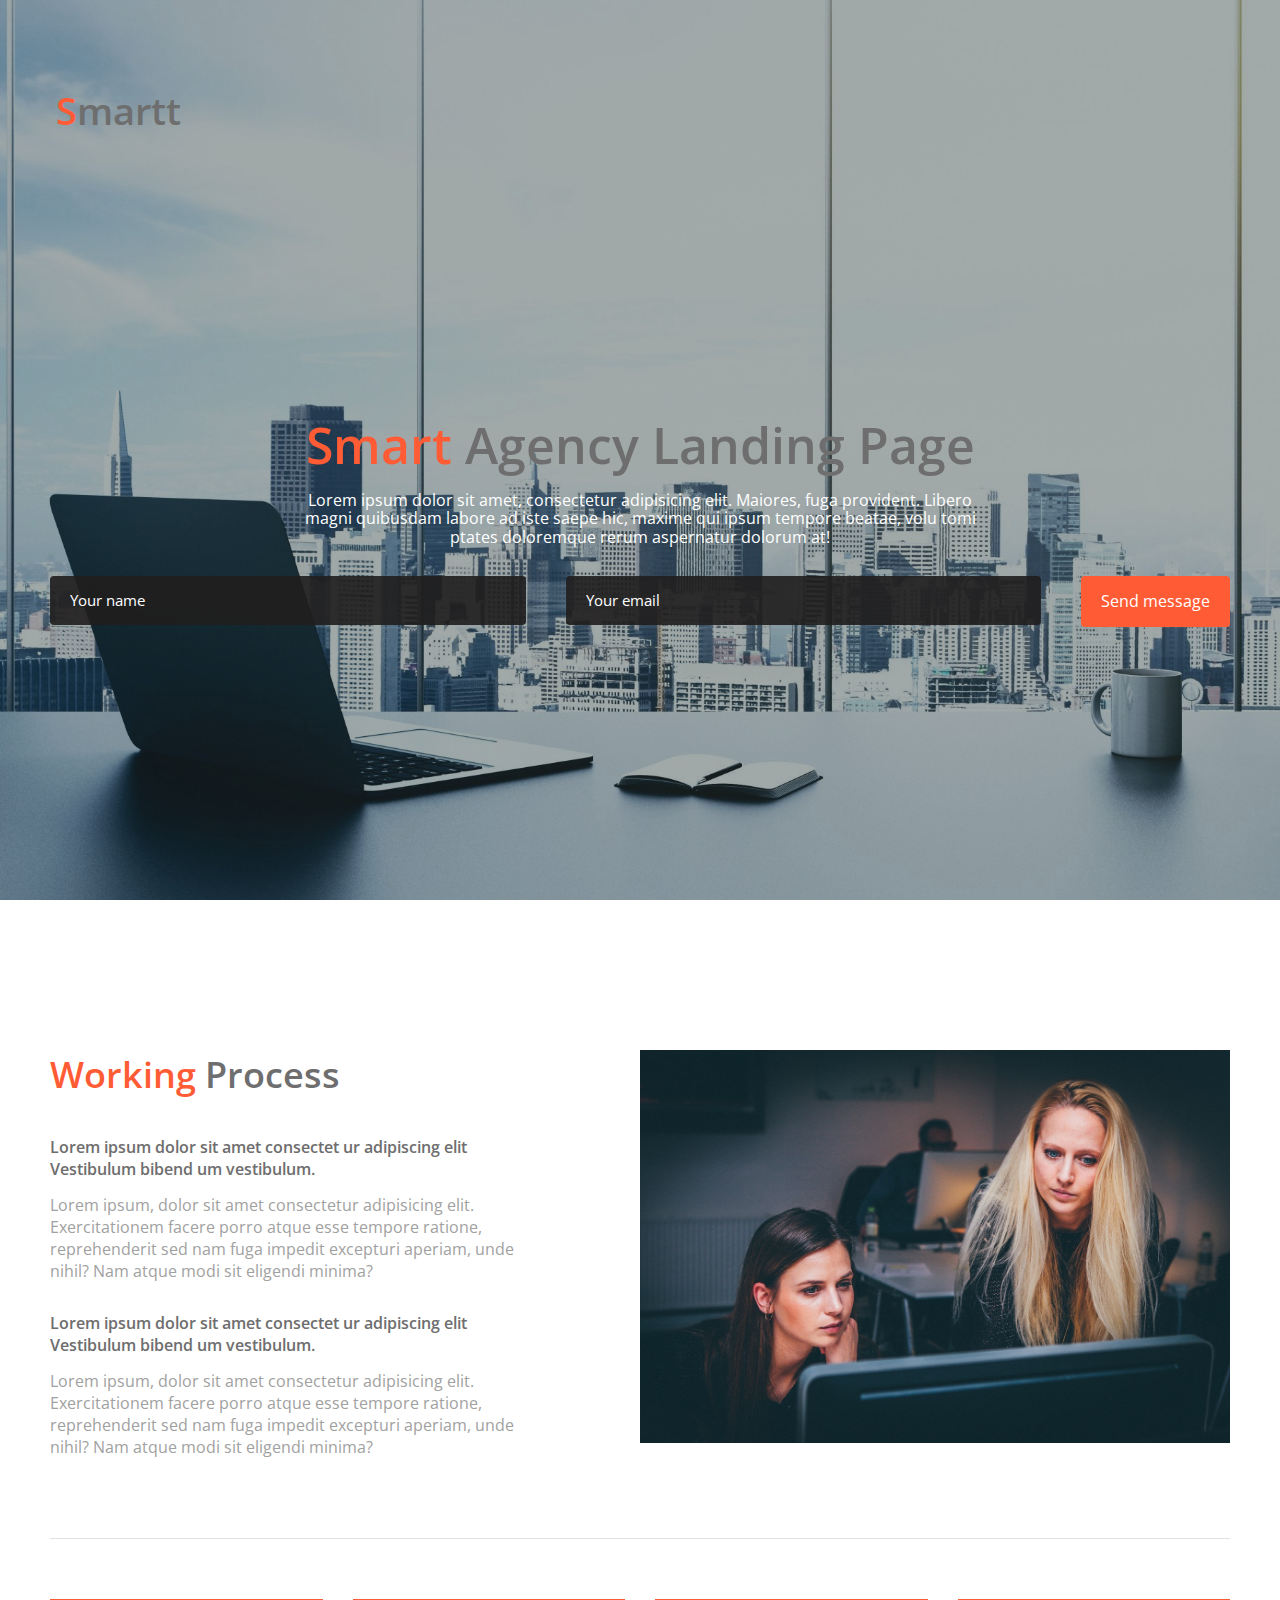
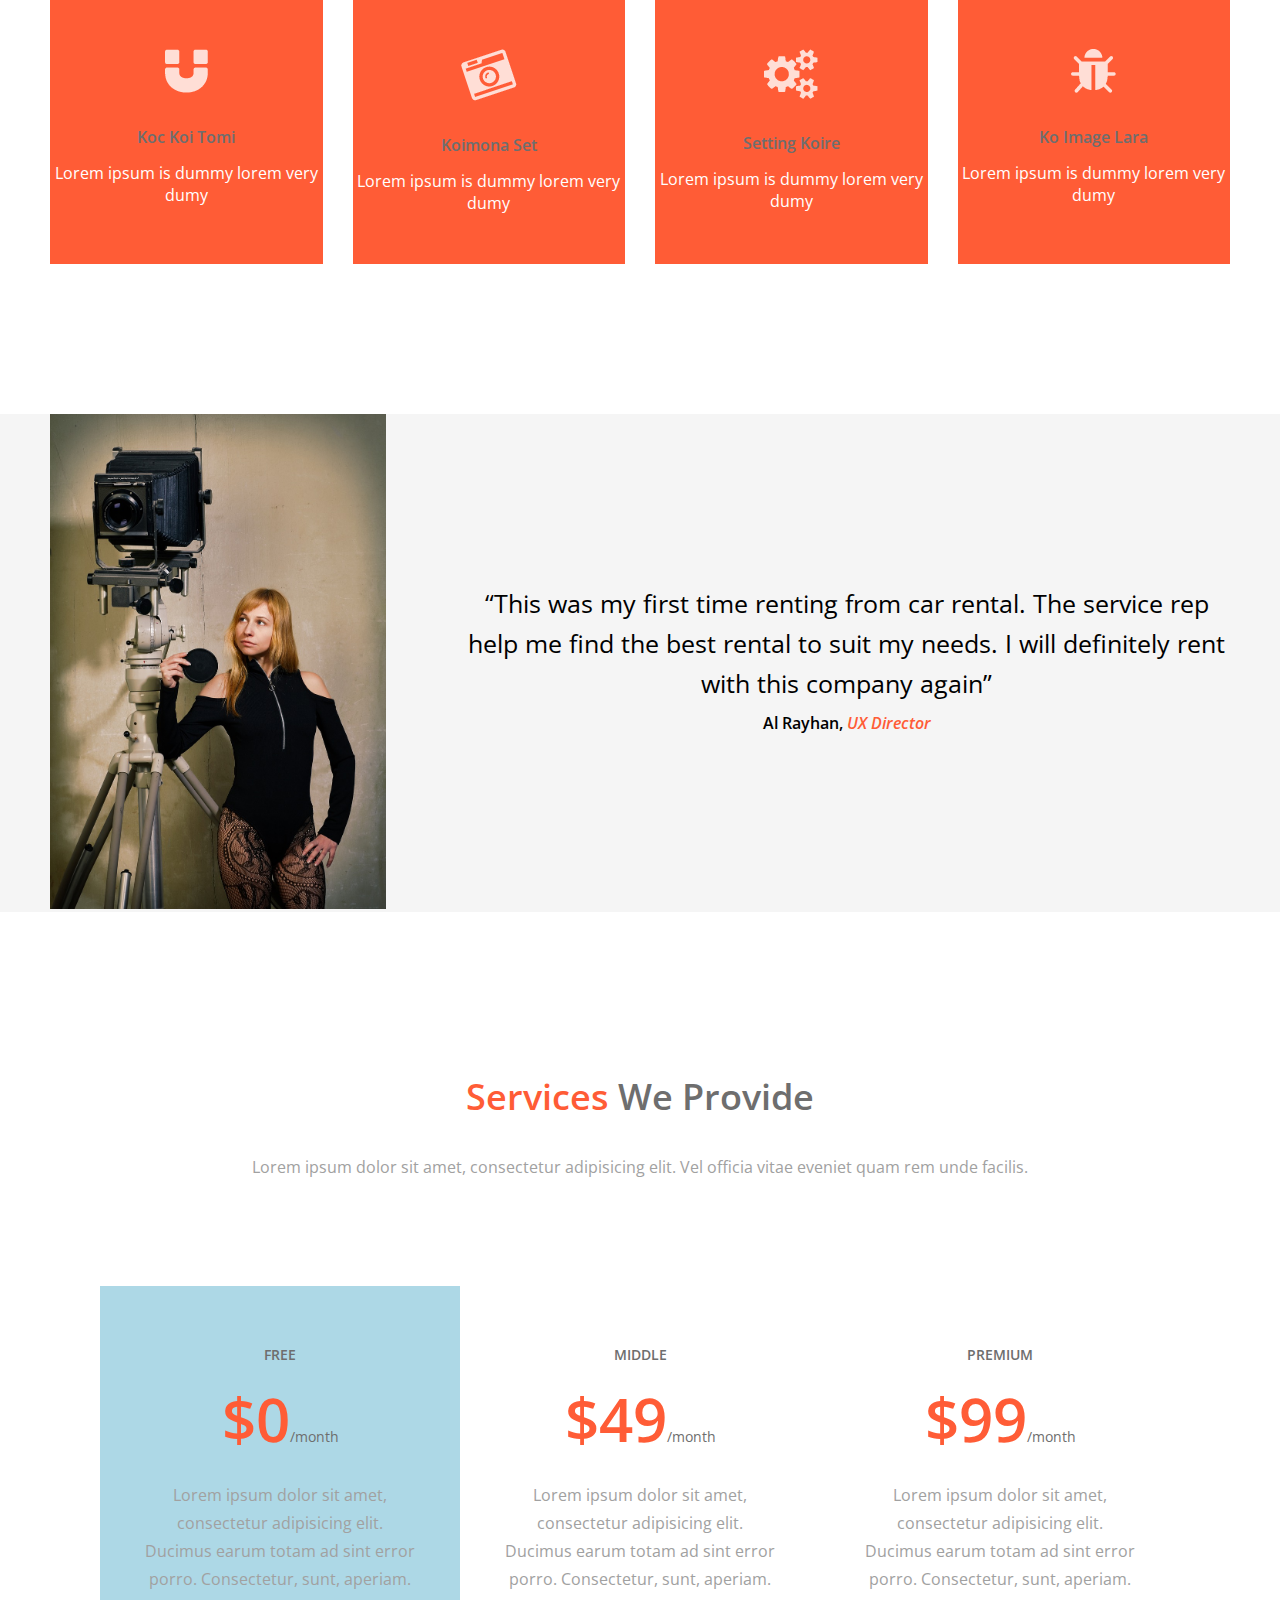
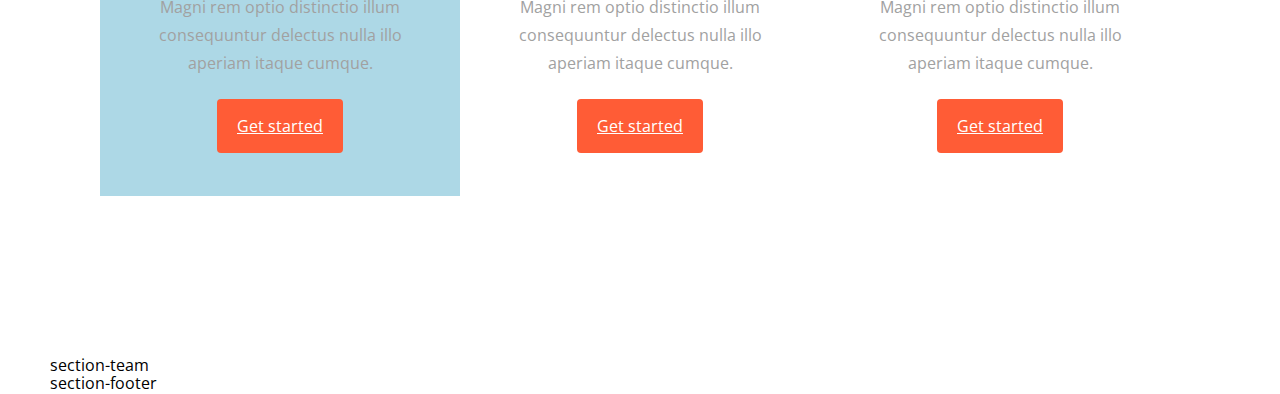
==== index.html @ 51f2a819 "initial commit" ====
<!DOCTYPE html>
<html lang="en">

<head>
    <meta charset="UTF-8">
    <meta name="viewport" content="width=device-width, initial-scale=1.0">
    <meta http-equiv="X-UA-Compatible" content="ie=edge">
    <link rel="stylesheet" href="scss/style.css">
    <link href="https://fonts.googleapis.com/css?family=Open+Sans:400,600i&display=swap" rel="stylesheet">
    <title>Smart</title>
</head>

<body>
    <!--Header-->
    <section class="section-outer section-header">
        <div class="section-inner">
            <div class="section-header-logo"><span>S</span>martt</div>
            <div class="section-header-content">
                <div class="section-header-wrapper">
                    <div class="section-header-wrapper__title"><span>Smart</span> Agency Landing Page</div>
                    <div class="section-header-wrapper__subtitle">Lorem ipsum dolor sit amet, consectetur adipisicing
                        elit. Maiores, fuga provident. Libero magni quibusdam labore ad iste saepe hic, maxime qui ipsum
                        tempore beatae, volu tomi ptates doloremque rerum aspernatur dolorum at!</div>
                    <div class="section-header-wrapper__form">
                        <div class="section-header-wrapper__form-input"><input type="text" placeholder="Your name">
                        </div>
                        <div class="section-header-wrapper__form-input"><input type="text" placeholder="Your email">
                        </div>
                        <div><button class="button-start">Send message</button></div>
                    </div>
                </div>
            </div>
        </div>
    </section>
    <!--Header-->
    <!--Promo-->
    <section class="section-outer section-promo">
        <div class="section-inner">
            <div class="section-promo-top">
                <div class="section-promo-top__content">
                    <div class="title"><span>Working</span> Process</div>
                    <div class="description-item">
                        <div class="description-item__title">Lorem ipsum dolor sit amet consectet ur adipiscing elit
                            Vestibulum bibend um vestibulum.</div>
                        <div class="description-item__text">Lorem ipsum, dolor sit amet consectetur adipisicing elit.
                            Exercitationem facere porro atque esse tempore ratione, reprehenderit sed nam fuga impedit
                            excepturi aperiam, unde nihil? Nam atque modi sit eligendi minima?</div>
                    </div>
                    <div class="description-item">
                        <div class="description-item__title">Lorem ipsum dolor sit amet consectet ur adipiscing elit
                            Vestibulum bibend um vestibulum.</div>
                        <div class="description-item__text">Lorem ipsum, dolor sit amet consectetur adipisicing elit.
                            Exercitationem facere porro atque esse tempore ratione, reprehenderit sed nam fuga impedit
                            excepturi aperiam, unde nihil? Nam atque modi sit eligendi minima?</div>
                    </div>
                </div>
                <div class="section-promo-top__video">
                    <img src="images/women.jpg" alt="img!">
                </div>
            </div>
            <div class="section-promo-bot">
                <div class="description-item">
                    <div class="description-item__icon">
                        <img src="images/icon-1.png" alt="">
                    </div>
                    <div class="description-item__title">Koc Koi Tomi</div>
                    <div class="description-item__text">Lorem ipsum is dummy lorem very dumy</div>
                </div>
                <div class="description-item">
                    <div class="description-item__icon">
                        <img src="images/icon-2.png" alt="">
                    </div>
                    <div class="description-item__title">Koimona Set</div>
                    <div class="description-item__text">Lorem ipsum is dummy lorem very dumy</div>
                </div>
                <div class="description-item">
                    <div class="description-item__icon">
                        <img src="images/icon-3.png" alt="">
                    </div>
                    <div class="description-item__title">Setting Koire</div>
                    <div class="description-item__text">Lorem ipsum is dummy lorem very dumy</div>
                </div>
                <div class="description-item">
                    <div class="description-item__icon">
                        <img src="images/icon-4.png" alt="">
                    </div>
                    <div class="description-item__title">Ko Image Lara</div>
                    <div class="description-item__text">Lorem ipsum is dummy lorem very dumy</div>
                </div>
            </div>
        </div>
    </section>
    <!--Promo-->
    <!--founder-->
    <section class="section-outer section-founder">
        <div class="section-inner">
            <div class="section-founder__img">
                <img src="images/camera-4694370_1280.jpg" alt="">
            </div>
            <div class="section-founder__content">
                <div class="section-founder__content-text">“This was my first time renting from car rental. The service
                    rep help me find the best rental to suit my needs. I will definitely rent with this company again”
                </div>
                <div class="section-founder__content-name">Al Rayhan, <span>UX Director</span></div>
            </div>
        </div>
    </section>
    <!--founder-->
    <!--plans-->
    <section class="section-outer section-plans">
        <div class="section-inner">
            <div class="section-plans">
                <div class="section-plans__title"><span>Services</span> We Provide</div>
                <div class="section-plans__subtitle">Lorem ipsum dolor sit amet, consectetur adipisicing elit. Vel
                    officia vitae eveniet quam rem unde facilis.</div>
                <div class="section-plans__list">
                    <div class="section-plans__list-item active">
                        <div class="section-plans__list-item_title">Free</div>
                        <div class="section-plans__list-item_price"><span class="prefix">$0</span><span
                                class="postfix">/month</span> </div>
                        <div class="section-plans__list-item_description">Lorem ipsum dolor sit amet, consectetur
                            adipisicing elit. Ducimus earum totam ad sint error porro. Consectetur, sunt, aperiam. Magni
                            rem optio distinctio illum consequuntur delectus nulla illo aperiam itaque cumque.</div>
                        <div><a href="#" class="button-start">Get started</a></div>
                    </div>
                    <div class="section-plans__list-item">
                        <div class="section-plans__list-item_title">Middle</div>
                        <div class="section-plans__list-item_price"><span class="prefix">$49</span><span
                                class="postfix">/month</span> </div>
                        <div class="section-plans__list-item_description">Lorem ipsum dolor sit amet, consectetur
                            adipisicing elit. Ducimus earum totam ad sint error porro. Consectetur, sunt, aperiam. Magni
                            rem optio distinctio illum consequuntur delectus nulla illo aperiam itaque cumque.</div>
                        <div><a href="#" class="button-start">Get started</a></div>
                    </div>
                    <div class="section-plans__list-item">
                        <div class="section-plans__list-item_title">Premium</div>
                        <div class="section-plans__list-item_price"><span class="prefix">$99</span><span
                                class="postfix">/month</span> </div>
                        <div class="section-plans__list-item_description">Lorem ipsum dolor sit amet, consectetur
                            adipisicing elit. Ducimus earum totam ad sint error porro. Consectetur, sunt, aperiam. Magni
                            rem optio distinctio illum consequuntur delectus nulla illo aperiam itaque cumque.</div>
                        <div><a href="#" class="button-start">Get started</a></div>
                    </div>
                </div>
            </div>
        </div>
    </section>
    <!--plans-->
    <!--team-->
    <section class="section-outer section-team">
        <div class="section-inner"> section-team </div>
    </section>
    <!--team-->
    <!--footer-->
    <section class="section-outer section-footer">
        <div class="section-inner"> section-footer </div>
    </section>
    <!--footer-->
</body>

</html>
---- scss/style.css ----
/*! normalize.css v8.0.1 | MIT License | github.com/necolas/normalize.css */
/* Document
   ========================================================================== */
/**
 * 1. Correct the line height in all browsers.
 * 2. Prevent adjustments of font size after orientation changes in iOS.
 */
html {
  line-height: 1.15;
  /* 1 */
  -webkit-text-size-adjust: 100%;
  /* 2 */
}

/* Sections
     ========================================================================== */
/**
   * Remove the margin in all browsers.
   */
body {
  margin: 0;
}

/**
   * Render the `main` element consistently in IE.
   */
main {
  display: block;
}

/**
   * Correct the font size and margin on `h1` elements within `section` and
   * `article` contexts in Chrome, Firefox, and Safari.
   */
h1 {
  font-size: 2em;
  margin: 0.67em 0;
}

/* Grouping content
     ========================================================================== */
/**
   * 1. Add the correct box sizing in Firefox.
   * 2. Show the overflow in Edge and IE.
   */
hr {
  -webkit-box-sizing: content-box;
          box-sizing: content-box;
  /* 1 */
  height: 0;
  /* 1 */
  overflow: visible;
  /* 2 */
}

/**
   * 1. Correct the inheritance and scaling of font size in all browsers.
   * 2. Correct the odd `em` font sizing in all browsers.
   */
pre {
  font-family: monospace, monospace;
  /* 1 */
  font-size: 1em;
  /* 2 */
}

/* Text-level semantics
     ========================================================================== */
/**
   * Remove the gray background on active links in IE 10.
   */
a {
  background-color: transparent;
}

/**
   * 1. Remove the bottom border in Chrome 57-
   * 2. Add the correct text decoration in Chrome, Edge, IE, Opera, and Safari.
   */
abbr[title] {
  border-bottom: none;
  /* 1 */
  text-decoration: underline;
  /* 2 */
  -webkit-text-decoration: underline dotted;
          text-decoration: underline dotted;
  /* 2 */
}

/**
   * Add the correct font weight in Chrome, Edge, and Safari.
   */
b,
strong {
  font-weight: bolder;
}

/**
   * 1. Correct the inheritance and scaling of font size in all browsers.
   * 2. Correct the odd `em` font sizing in all browsers.
   */
code,
kbd,
samp {
  font-family: monospace, monospace;
  /* 1 */
  font-size: 1em;
  /* 2 */
}

/**
   * Add the correct font size in all browsers.
   */
small {
  font-size: 80%;
}

/**
   * Prevent `sub` and `sup` elements from affecting the line height in
   * all browsers.
   */
sub,
sup {
  font-size: 75%;
  line-height: 0;
  position: relative;
  vertical-align: baseline;
}

sub {
  bottom: -0.25em;
}

sup {
  top: -0.5em;
}

/* Embedded content
     ========================================================================== */
/**
   * Remove the border on images inside links in IE 10.
   */
img {
  border-style: none;
}

/* Forms
     ========================================================================== */
/**
   * 1. Change the font styles in all browsers.
   * 2. Remove the margin in Firefox and Safari.
   */
button,
input,
optgroup,
select,
textarea {
  font-family: inherit;
  /* 1 */
  font-size: 100%;
  /* 1 */
  line-height: 1.15;
  /* 1 */
  margin: 0;
  /* 2 */
}

/**
   * Show the overflow in IE.
   * 1. Show the overflow in Edge.
   */
button,
input {
  /* 1 */
  overflow: visible;
}

/**
   * Remove the inheritance of text transform in Edge, Firefox, and IE.
   * 1. Remove the inheritance of text transform in Firefox.
   */
button,
select {
  /* 1 */
  text-transform: none;
}

/**
   * Correct the inability to style clickable types in iOS and Safari.
   */
button,
[type="button"],
[type="reset"],
[type="submit"] {
  -webkit-appearance: button;
}

/**
   * Remove the inner border and padding in Firefox.
   */
button::-moz-focus-inner,
[type="button"]::-moz-focus-inner,
[type="reset"]::-moz-focus-inner,
[type="submit"]::-moz-focus-inner {
  border-style: none;
  padding: 0;
}

/**
   * Restore the focus styles unset by the previous rule.
   */
button:-moz-focusring,
[type="button"]:-moz-focusring,
[type="reset"]:-moz-focusring,
[type="submit"]:-moz-focusring {
  outline: 1px dotted ButtonText;
}

/**
   * Correct the padding in Firefox.
   */
fieldset {
  padding: 0.35em 0.75em 0.625em;
}

/**
   * 1. Correct the text wrapping in Edge and IE.
   * 2. Correct the color inheritance from `fieldset` elements in IE.
   * 3. Remove the padding so developers are not caught out when they zero out
   *    `fieldset` elements in all browsers.
   */
legend {
  -webkit-box-sizing: border-box;
          box-sizing: border-box;
  /* 1 */
  color: inherit;
  /* 2 */
  display: table;
  /* 1 */
  max-width: 100%;
  /* 1 */
  padding: 0;
  /* 3 */
  white-space: normal;
  /* 1 */
}

/**
   * Add the correct vertical alignment in Chrome, Firefox, and Opera.
   */
progress {
  vertical-align: baseline;
}

/**
   * Remove the default vertical scrollbar in IE 10+.
   */
textarea {
  overflow: auto;
}

/**
   * 1. Add the correct box sizing in IE 10.
   * 2. Remove the padding in IE 10.
   */
[type="checkbox"],
[type="radio"] {
  -webkit-box-sizing: border-box;
          box-sizing: border-box;
  /* 1 */
  padding: 0;
  /* 2 */
}

/**
   * Correct the cursor style of increment and decrement buttons in Chrome.
   */
[type="number"]::-webkit-inner-spin-button,
[type="number"]::-webkit-outer-spin-button {
  height: auto;
}

/**
   * 1. Correct the odd appearance in Chrome and Safari.
   * 2. Correct the outline style in Safari.
   */
[type="search"] {
  -webkit-appearance: textfield;
  /* 1 */
  outline-offset: -2px;
  /* 2 */
}

/**
   * Remove the inner padding in Chrome and Safari on macOS.
   */
[type="search"]::-webkit-search-decoration {
  -webkit-appearance: none;
}

/**
   * 1. Correct the inability to style clickable types in iOS and Safari.
   * 2. Change font properties to `inherit` in Safari.
   */
::-webkit-file-upload-button {
  -webkit-appearance: button;
  /* 1 */
  font: inherit;
  /* 2 */
}

/* Interactive
     ========================================================================== */
/*
   * Add the correct display in Edge, IE 10+, and Firefox.
   */
details {
  display: block;
}

/*
   * Add the correct display in all browsers.
   */
summary {
  display: list-item;
}

/* Misc
     ========================================================================== */
/**
   * Add the correct display in IE 10+.
   */
template {
  display: none;
}

/**
   * Add the correct display in IE 10.
   */
[hidden] {
  display: none;
}

/* === Mixins === */
/* === Mixins === */
body {
  font-family: 'Open Sans', sans-serif;
  font-weight: 400;
}

.section-outer .section-inner {
  width: 1180px;
  margin: 0 auto;
}

* {
  -webkit-box-sizing: border-box;
          box-sizing: border-box;
}

span {
  color: #ff5c36;
}

.description-item__icon {
  margin-bottom: 14px;
}

.description-item__title {
  font-size: 16px;
  line-height: 22px;
  font-weight: 600;
  color: #6e6e6e;
  margin-top: 30px;
}

.description-item__text {
  font-size: 16px;
  line-height: 22px;
  font-weight: 400;
  color: #a1a1a1;
  margin-top: 14px;
}

.button-start {
  margin: 0;
  padding: 16px 20px;
  font-size: 16px;
  background-color: #ff5c36;
  border: none;
  outline: none;
  border-radius: 4px;
  cursor: pointer;
  color: #fff;
}

.button-start.active {
  background-color: #ff5c36;
}

.section-header {
  color: #fff;
  background: url("../images/business-travel-policy.jpg") no-repeat 50% 50%;
  background-size: cover;
  position: relative;
}

.section-header .section-inner {
  height: 100vh;
  position: relative;
  z-index: 10;
  display: -webkit-box;
  display: -ms-flexbox;
  display: flex;
  -webkit-box-orient: vertical;
  -webkit-box-direction: normal;
      -ms-flex-direction: column;
          flex-direction: column;
}

.section-header::before {
  content: '';
  position: absolute;
  z-index: 5;
  top: 0;
  bottom: 0;
  left: 0;
  right: 0;
  background-color: rgba(20, 39, 41, 0.4);
}

.section-header-logo {
  font-weight: 600;
  font-size: 38px;
  -ms-flex-negative: 1;
      flex-shrink: 1;
  color: #6e6e6e;
  padding: 9px 6px;
  margin-top: 80px;
}

.section-header-content {
  -webkit-box-flex: 1;
      -ms-flex-positive: 1;
          flex-grow: 1;
  display: -webkit-box;
  display: -ms-flexbox;
  display: flex;
  -webkit-box-align: center;
      -ms-flex-align: center;
          align-items: center;
}

.section-header-wrapper {
  margin: 0 auto;
}

.section-header-wrapper__title, .section-header-wrapper__subtitle {
  text-align: center;
}

.section-header-wrapper__title {
  font-size: 50px;
  font-weight: 600;
  line-height: 60px;
  color: #6e6e6e;
  margin-bottom: 16px;
}

.section-header-wrapper__subtitle {
  font-size: 16px;
  font-weight: 400;
  margin-bottom: 45px;
  margin: 0 auto 30px;
  width: 60%;
}

.section-header-wrapper__form {
  display: -webkit-box;
  display: -ms-flexbox;
  display: flex;
}

.section-header-wrapper__form-input {
  -webkit-box-flex: 1;
      -ms-flex: 1;
          flex: 1;
  padding-right: 40px;
}

.section-header-wrapper__form-input input {
  border: none;
  background: rgba(32, 30, 30, 0.9);
  color: #fff;
  font-size: 15px;
  margin: 0;
  padding: 16px 20px;
  outline: none;
  border-radius: 4px;
  width: 100%;
}

.section-header-wrapper__form-input input::-webkit-input-placeholder {
  color: #fff;
}

.section-header-wrapper__form-input input:-ms-input-placeholder {
  color: #fff;
}

.section-header-wrapper__form-input input::-ms-input-placeholder {
  color: #fff;
}

.section-header-wrapper__form-input input::placeholder {
  color: #fff;
}

.section-promo {
  padding-top: 150px;
  padding-bottom: 150px;
}

.section-promo-top {
  display: -webkit-box;
  display: -ms-flexbox;
  display: flex;
}

.section-promo-top__content, .section-promo-top__video {
  -ms-flex-preferred-size: 50%;
      flex-basis: 50%;
}

.section-promo-top__content {
  padding-right: 90px;
}

.section-promo-top__content .title {
  font-size: 36px;
  line-height: 50px;
  font-weight: 600;
  color: #6e6e6e;
  margin-bottom: 36px;
}

.section-promo-top__content .description-item {
  margin-top: 20px;
}

.section-promo-top__video img {
  width: 100%;
  height: auto;
}

.section-promo-bot {
  display: -webkit-box;
  display: -ms-flexbox;
  display: flex;
  padding-top: 60px;
  margin-top: 80px;
  border-top: 1px solid #e2e2e2;
  text-align: center;
}

.section-promo-bot .description-item {
  padding: 50px 0;
  background-color: #ff5c36;
}

.section-promo-bot .description-item__text {
  color: #fff;
}

.section-promo-bot .description-item + .description-item {
  margin-left: 30px;
}

.section-founder {
  background-color: #f5f5f5;
}

.section-founder .section-inner {
  display: -webkit-box;
  display: -ms-flexbox;
  display: flex;
}

.section-founder__img {
  -ms-flex-item-align: end;
      align-self: flex-end;
}

.section-founder__img img {
  width: 90%;
  height: 90%;
}

.section-founder__content {
  padding-left: 40px;
  -ms-flex-item-align: center;
      -ms-grid-row-align: center;
      align-self: center;
}

.section-founder__content-text {
  font-size: 25px;
  font-weight: 400;
  line-height: 40px;
  text-align: center;
}

.section-founder__content-name {
  font-size: 16px;
  font-weight: 600;
  line-height: 40px;
  text-align: center;
}

.section-founder__content-name span {
  font-style: italic;
}

.section-plans {
  padding-top: 80px;
  padding-bottom: 80px;
  text-align: center;
}

.section-plans__title {
  font-size: 36px;
  line-height: 50px;
  font-weight: 600;
  color: #6e6e6e;
  margin-bottom: 36px;
}

.section-plans__subtitle {
  font-size: 16px;
  font-weight: 400;
  margin: 0 auto 110px;
  color: #a1a1a1;
  widows: 60%;
}

.section-plans__list {
  display: -webkit-box;
  display: -ms-flexbox;
  display: flex;
  -webkit-box-pack: center;
      -ms-flex-pack: center;
          justify-content: center;
}

.section-plans__list .active {
  background-color: lightblue;
}

.section-plans__list-item {
  -ms-flex-preferred-size: 360px;
      flex-basis: 360px;
  padding: 60px 45px;
}

.section-plans__list-item_title {
  font-weight: 600;
  text-transform: uppercase;
  font-size: 14px;
  line-height: 17px;
  color: #6e6e6e;
  margin-bottom: 20px;
}

.section-plans__list-item_price {
  margin-bottom: 26px;
}

.section-plans__list-item_price .prefix {
  color: #ff5c36;
  font-size: 60px;
  line-height: 72px;
  font-weight: 600;
}

.section-plans__list-item_price .postfix {
  color: #6e6e6e;
  font-size: 14px;
  line-height: 17px;
  font-weight: 400;
}

.section-plans__list-item_description {
  font-weight: 400;
  font-size: 16px;
  line-height: 28px;
  color: #a1a1a1;
  margin-bottom: 40px;
}
/*# sourceMappingURL=style.css.map */
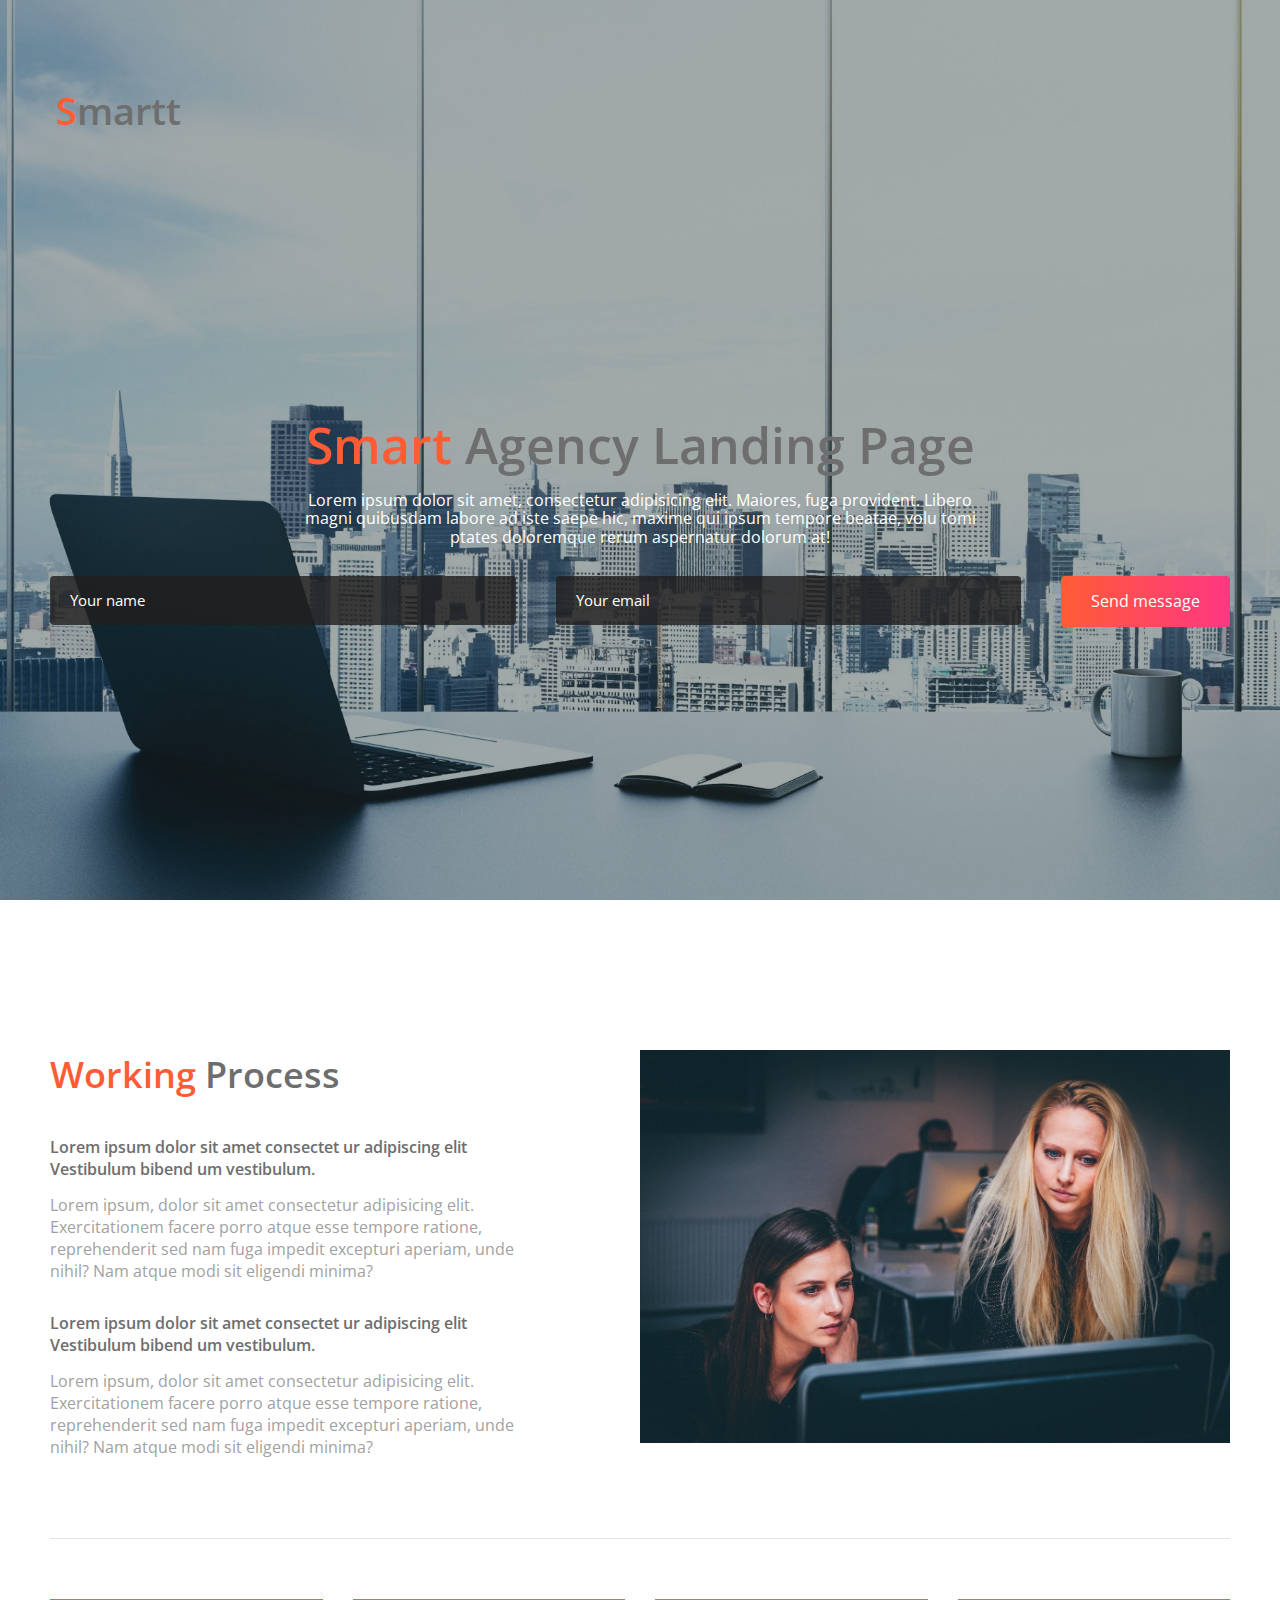
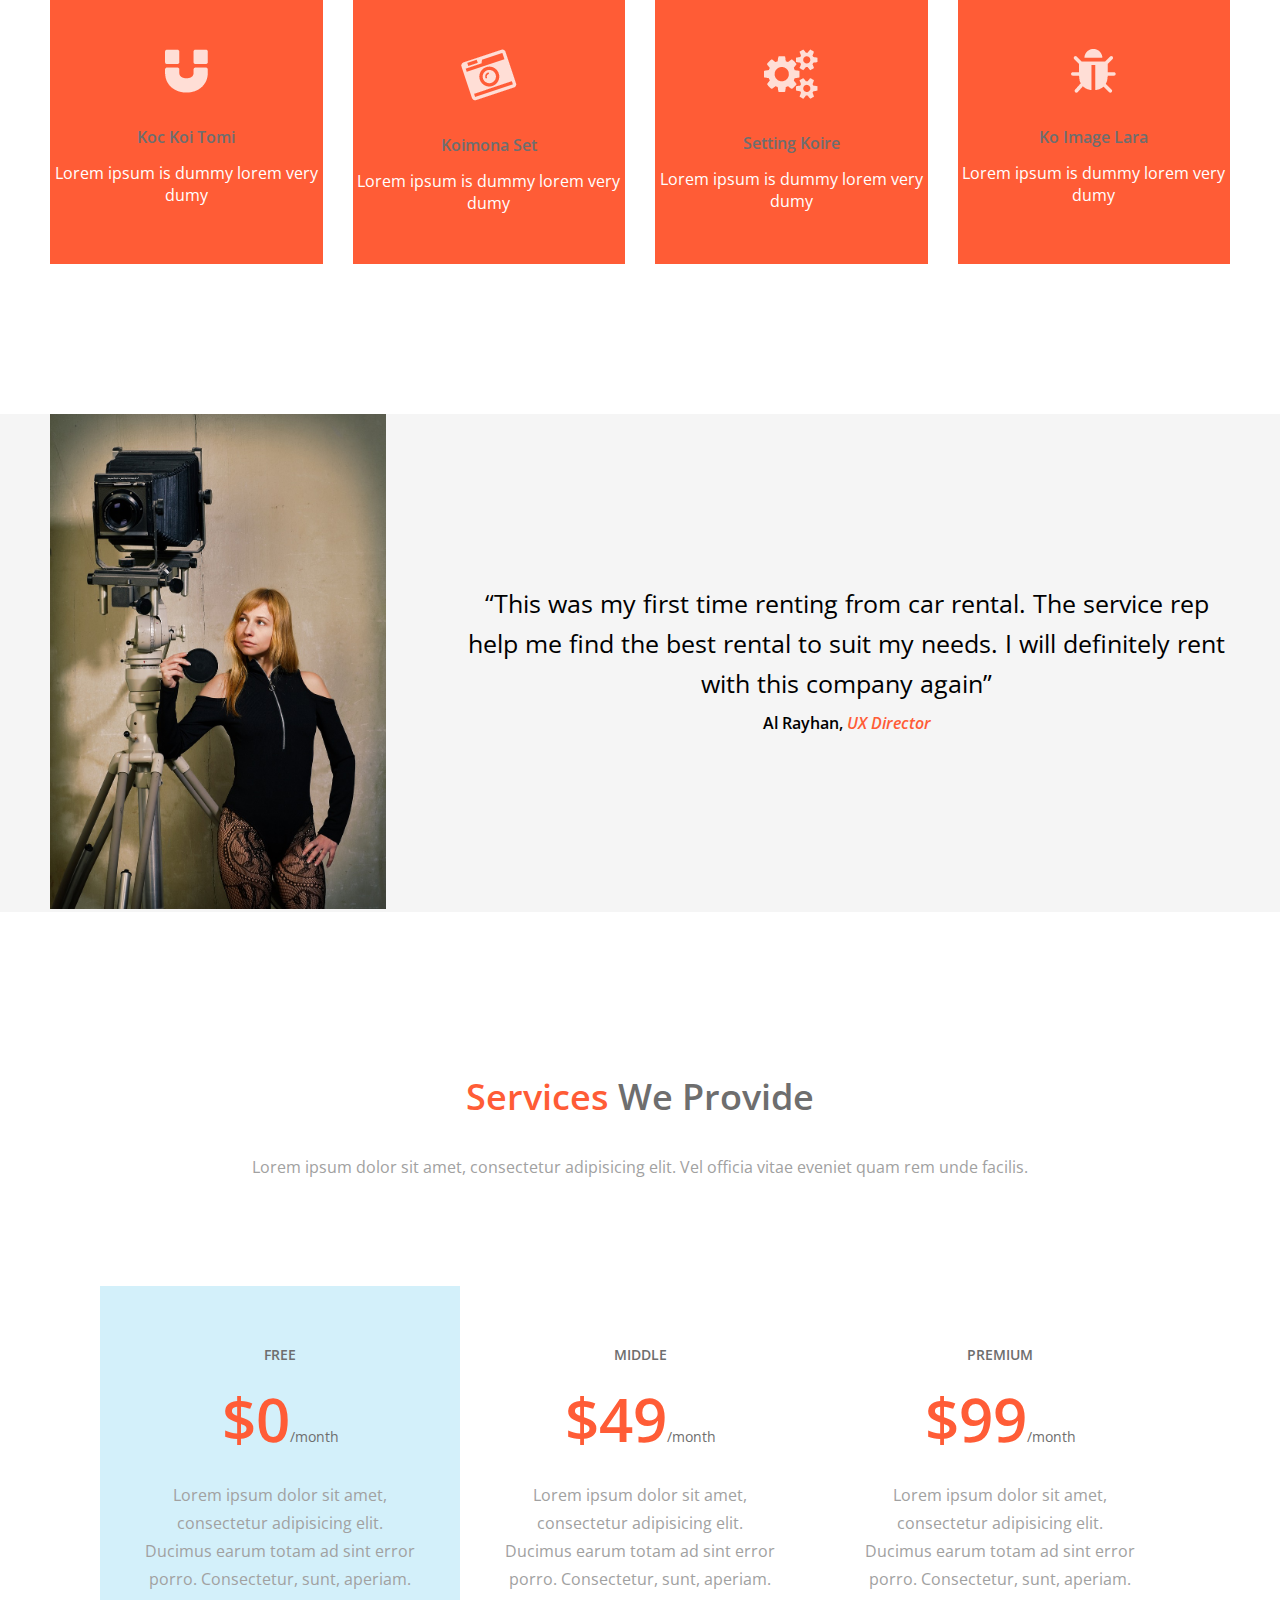
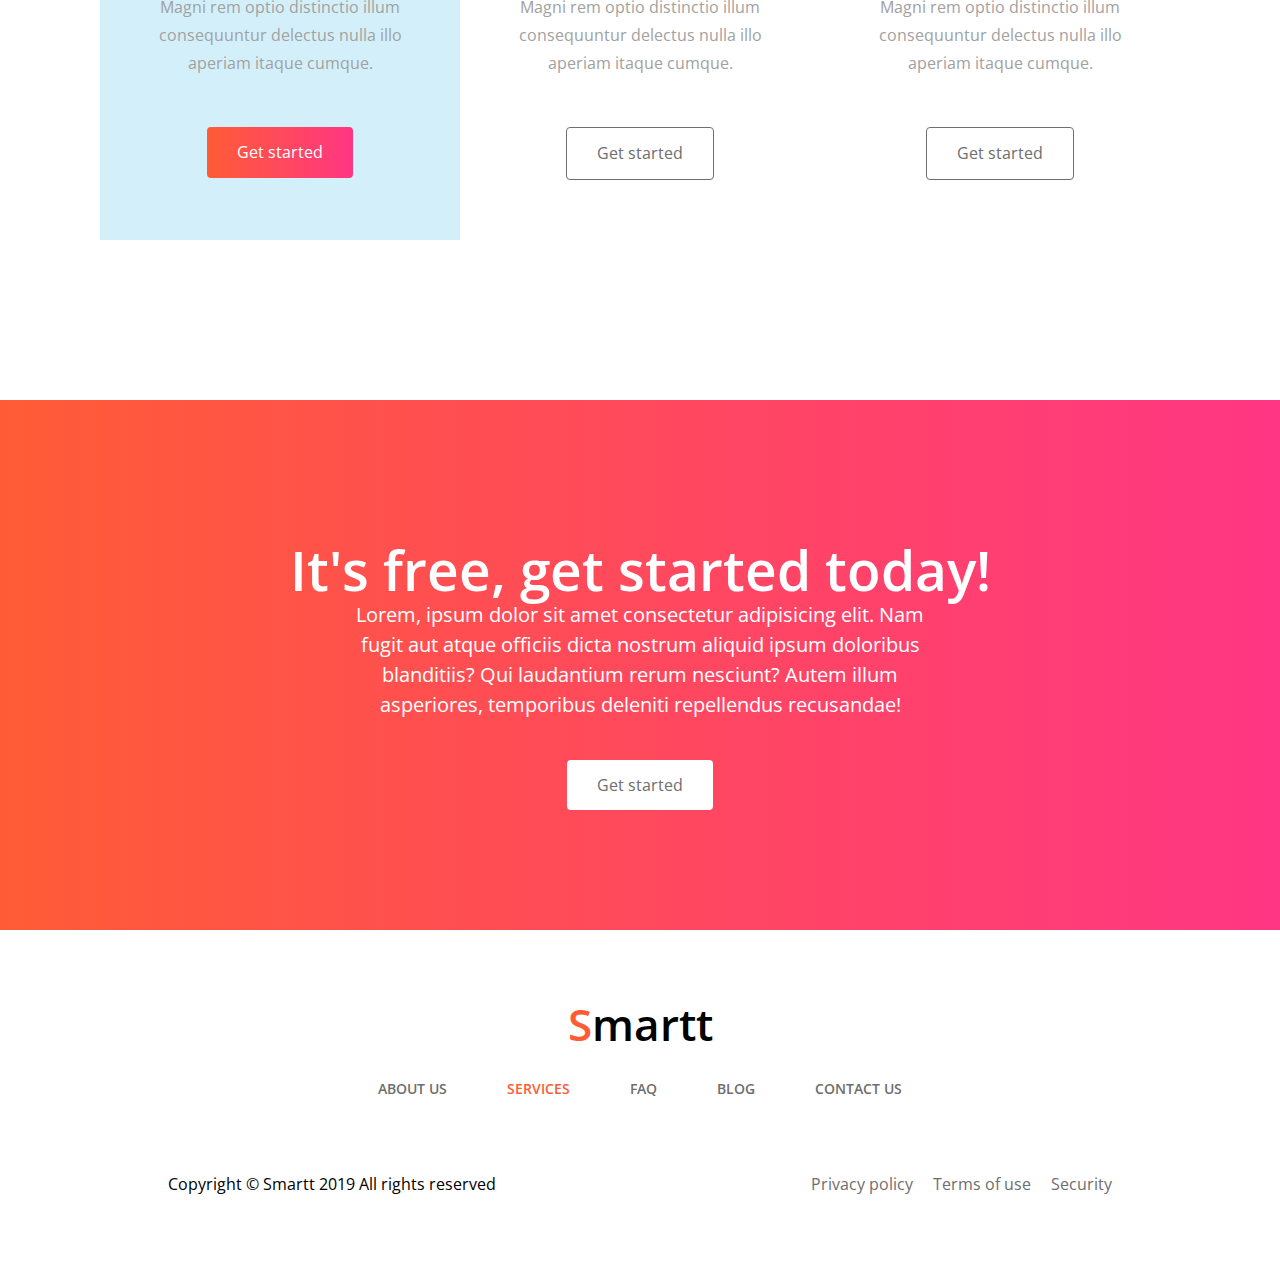
==== commit 8b646ce1: "Secondary commit" ====
--- a/index.html
+++ b/index.html
@@ -1,161 +1,243 @@
 <!DOCTYPE html>
 <html lang="en">
+  <head>
+    <meta charset="UTF-8" />
+    <meta name="viewport" content="width=device-width, initial-scale=1.0" />
+    <meta http-equiv="X-UA-Compatible" content="ie=edge" />
+    <link rel="stylesheet" href="scss/style.css" />
+    <link
+      href="https://fonts.googleapis.com/css?family=Open+Sans:400,600i&display=swap"
+      rel="stylesheet"
+    />
+    <title>Smart</title>
+  </head>
 
-<head>
-    <meta charset="UTF-8">
-    <meta name="viewport" content="width=device-width, initial-scale=1.0">
-    <meta http-equiv="X-UA-Compatible" content="ie=edge">
-    <link rel="stylesheet" href="scss/style.css">
-    <link href="https://fonts.googleapis.com/css?family=Open+Sans:400,600i&display=swap" rel="stylesheet">
-    <title>Smart</title>
-</head>
-
-<body>
+  <body>
     <!--Header-->
     <section class="section-outer section-header">
-        <div class="section-inner">
-            <div class="section-header-logo"><span>S</span>martt</div>
-            <div class="section-header-content">
-                <div class="section-header-wrapper">
-                    <div class="section-header-wrapper__title"><span>Smart</span> Agency Landing Page</div>
-                    <div class="section-header-wrapper__subtitle">Lorem ipsum dolor sit amet, consectetur adipisicing
-                        elit. Maiores, fuga provident. Libero magni quibusdam labore ad iste saepe hic, maxime qui ipsum
-                        tempore beatae, volu tomi ptates doloremque rerum aspernatur dolorum at!</div>
-                    <div class="section-header-wrapper__form">
-                        <div class="section-header-wrapper__form-input"><input type="text" placeholder="Your name">
-                        </div>
-                        <div class="section-header-wrapper__form-input"><input type="text" placeholder="Your email">
-                        </div>
-                        <div><button class="button-start">Send message</button></div>
-                    </div>
+      <div class="section-inner">
+        <div class="section-header-logo"><span>S</span>martt</div>
+        <div class="section-header-content">
+          <div class="section-header-wrapper">
+            <div class="section-header-wrapper__title">
+              <span>Smart</span> Agency Landing Page
+            </div>
+            <div class="section-header-wrapper__subtitle">
+              Lorem ipsum dolor sit amet, consectetur adipisicing elit. Maiores,
+              fuga provident. Libero magni quibusdam labore ad iste saepe hic,
+              maxime qui ipsum tempore beatae, volu tomi ptates doloremque rerum
+              aspernatur dolorum at!
+            </div>
+            <form action="">         
+                <div class="section-header-wrapper__form">
+                <div class="section-header-wrapper__form-input">
+                    <input type="text" placeholder="Your name" />
                 </div>
-            </div>
-        </div>
+                <div class="section-header-wrapper__form-input">
+                    <input type="text" placeholder="Your email" />
+                </div>
+                <div><button class="button-main">Send message</button></div>
+            </form>
+            </div>
+          </div>
+        </div>
+      </div>
     </section>
     <!--Header-->
     <!--Promo-->
     <section class="section-outer section-promo">
-        <div class="section-inner">
-            <div class="section-promo-top">
-                <div class="section-promo-top__content">
-                    <div class="title"><span>Working</span> Process</div>
-                    <div class="description-item">
-                        <div class="description-item__title">Lorem ipsum dolor sit amet consectet ur adipiscing elit
-                            Vestibulum bibend um vestibulum.</div>
-                        <div class="description-item__text">Lorem ipsum, dolor sit amet consectetur adipisicing elit.
-                            Exercitationem facere porro atque esse tempore ratione, reprehenderit sed nam fuga impedit
-                            excepturi aperiam, unde nihil? Nam atque modi sit eligendi minima?</div>
-                    </div>
-                    <div class="description-item">
-                        <div class="description-item__title">Lorem ipsum dolor sit amet consectet ur adipiscing elit
-                            Vestibulum bibend um vestibulum.</div>
-                        <div class="description-item__text">Lorem ipsum, dolor sit amet consectetur adipisicing elit.
-                            Exercitationem facere porro atque esse tempore ratione, reprehenderit sed nam fuga impedit
-                            excepturi aperiam, unde nihil? Nam atque modi sit eligendi minima?</div>
-                    </div>
-                </div>
-                <div class="section-promo-top__video">
-                    <img src="images/women.jpg" alt="img!">
-                </div>
-            </div>
-            <div class="section-promo-bot">
-                <div class="description-item">
-                    <div class="description-item__icon">
-                        <img src="images/icon-1.png" alt="">
-                    </div>
-                    <div class="description-item__title">Koc Koi Tomi</div>
-                    <div class="description-item__text">Lorem ipsum is dummy lorem very dumy</div>
-                </div>
-                <div class="description-item">
-                    <div class="description-item__icon">
-                        <img src="images/icon-2.png" alt="">
-                    </div>
-                    <div class="description-item__title">Koimona Set</div>
-                    <div class="description-item__text">Lorem ipsum is dummy lorem very dumy</div>
-                </div>
-                <div class="description-item">
-                    <div class="description-item__icon">
-                        <img src="images/icon-3.png" alt="">
-                    </div>
-                    <div class="description-item__title">Setting Koire</div>
-                    <div class="description-item__text">Lorem ipsum is dummy lorem very dumy</div>
-                </div>
-                <div class="description-item">
-                    <div class="description-item__icon">
-                        <img src="images/icon-4.png" alt="">
-                    </div>
-                    <div class="description-item__title">Ko Image Lara</div>
-                    <div class="description-item__text">Lorem ipsum is dummy lorem very dumy</div>
-                </div>
-            </div>
-        </div>
+      <div class="section-inner">
+        <div class="section-promo-top">
+          <div class="section-promo-top__content">
+            <div class="title"><span>Working</span> Process</div>
+            <div class="description-item">
+              <div class="description-item__title">
+                Lorem ipsum dolor sit amet consectet ur adipiscing elit
+                Vestibulum bibend um vestibulum.
+              </div>
+              <div class="description-item__text">
+                Lorem ipsum, dolor sit amet consectetur adipisicing elit.
+                Exercitationem facere porro atque esse tempore ratione,
+                reprehenderit sed nam fuga impedit excepturi aperiam, unde
+                nihil? Nam atque modi sit eligendi minima?
+              </div>
+            </div>
+            <div class="description-item">
+              <div class="description-item__title">
+                Lorem ipsum dolor sit amet consectet ur adipiscing elit
+                Vestibulum bibend um vestibulum.
+              </div>
+              <div class="description-item__text">
+                Lorem ipsum, dolor sit amet consectetur adipisicing elit.
+                Exercitationem facere porro atque esse tempore ratione,
+                reprehenderit sed nam fuga impedit excepturi aperiam, unde
+                nihil? Nam atque modi sit eligendi minima?
+              </div>
+            </div>
+          </div>
+          <div class="section-promo-top__video">
+            <img src="images/women.jpg" alt="img!" />
+          </div>
+        </div>
+        <div class="section-promo-bot">
+          <div class="description-item">
+            <div class="description-item__icon">
+              <img src="images/icon-1.png" alt="" />
+            </div>
+            <div class="description-item__title">Koc Koi Tomi</div>
+            <div class="description-item__text">
+              Lorem ipsum is dummy lorem very dumy
+            </div>
+          </div>
+          <div class="description-item">
+            <div class="description-item__icon">
+              <img src="images/icon-2.png" alt="" />
+            </div>
+            <div class="description-item__title">Koimona Set</div>
+            <div class="description-item__text">
+              Lorem ipsum is dummy lorem very dumy
+            </div>
+          </div>
+          <div class="description-item">
+            <div class="description-item__icon">
+              <img src="images/icon-3.png" alt="" />
+            </div>
+            <div class="description-item__title">Setting Koire</div>
+            <div class="description-item__text">
+              Lorem ipsum is dummy lorem very dumy
+            </div>
+          </div>
+          <div class="description-item">
+            <div class="description-item__icon">
+              <img src="images/icon-4.png" alt="" />
+            </div>
+            <div class="description-item__title">Ko Image Lara</div>
+            <div class="description-item__text">
+              Lorem ipsum is dummy lorem very dumy
+            </div>
+          </div>
+        </div>
+      </div>
     </section>
     <!--Promo-->
     <!--founder-->
     <section class="section-outer section-founder">
-        <div class="section-inner">
-            <div class="section-founder__img">
-                <img src="images/camera-4694370_1280.jpg" alt="">
-            </div>
-            <div class="section-founder__content">
-                <div class="section-founder__content-text">“This was my first time renting from car rental. The service
-                    rep help me find the best rental to suit my needs. I will definitely rent with this company again”
-                </div>
-                <div class="section-founder__content-name">Al Rayhan, <span>UX Director</span></div>
-            </div>
-        </div>
+      <div class="section-inner">
+        <div class="section-founder__img">
+          <img src="images/camera-4694370_1280.jpg" alt="" />
+        </div>
+        <div class="section-founder__content">
+          <div class="section-founder__content-text">
+            “This was my first time renting from car rental. The service rep
+            help me find the best rental to suit my needs. I will definitely
+            rent with this company again”
+          </div>
+          <div class="section-founder__content-name">
+            Al Rayhan, <span>UX Director</span>
+          </div>
+        </div>
+      </div>
     </section>
     <!--founder-->
     <!--plans-->
     <section class="section-outer section-plans">
-        <div class="section-inner">
-            <div class="section-plans">
-                <div class="section-plans__title"><span>Services</span> We Provide</div>
-                <div class="section-plans__subtitle">Lorem ipsum dolor sit amet, consectetur adipisicing elit. Vel
-                    officia vitae eveniet quam rem unde facilis.</div>
-                <div class="section-plans__list">
-                    <div class="section-plans__list-item active">
-                        <div class="section-plans__list-item_title">Free</div>
-                        <div class="section-plans__list-item_price"><span class="prefix">$0</span><span
-                                class="postfix">/month</span> </div>
-                        <div class="section-plans__list-item_description">Lorem ipsum dolor sit amet, consectetur
-                            adipisicing elit. Ducimus earum totam ad sint error porro. Consectetur, sunt, aperiam. Magni
-                            rem optio distinctio illum consequuntur delectus nulla illo aperiam itaque cumque.</div>
-                        <div><a href="#" class="button-start">Get started</a></div>
-                    </div>
-                    <div class="section-plans__list-item">
-                        <div class="section-plans__list-item_title">Middle</div>
-                        <div class="section-plans__list-item_price"><span class="prefix">$49</span><span
-                                class="postfix">/month</span> </div>
-                        <div class="section-plans__list-item_description">Lorem ipsum dolor sit amet, consectetur
-                            adipisicing elit. Ducimus earum totam ad sint error porro. Consectetur, sunt, aperiam. Magni
-                            rem optio distinctio illum consequuntur delectus nulla illo aperiam itaque cumque.</div>
-                        <div><a href="#" class="button-start">Get started</a></div>
-                    </div>
-                    <div class="section-plans__list-item">
-                        <div class="section-plans__list-item_title">Premium</div>
-                        <div class="section-plans__list-item_price"><span class="prefix">$99</span><span
-                                class="postfix">/month</span> </div>
-                        <div class="section-plans__list-item_description">Lorem ipsum dolor sit amet, consectetur
-                            adipisicing elit. Ducimus earum totam ad sint error porro. Consectetur, sunt, aperiam. Magni
-                            rem optio distinctio illum consequuntur delectus nulla illo aperiam itaque cumque.</div>
-                        <div><a href="#" class="button-start">Get started</a></div>
-                    </div>
-                </div>
-            </div>
-        </div>
+      <div class="section-inner">
+        <div class="section-plans">
+          <div class="section-plans__title">
+            <span>Services</span> We Provide
+          </div>
+          <div class="section-plans__subtitle">
+            Lorem ipsum dolor sit amet, consectetur adipisicing elit. Vel
+            officia vitae eveniet quam rem unde facilis.
+          </div>
+          <div class="section-plans__list">
+            <div class="section-plans__list-item active">
+              <div class="section-plans__list-item_title">Free</div>
+              <div class="section-plans__list-item_price">
+                <span class="prefix">$0</span
+                ><span class="postfix">/month</span>
+              </div>
+              <div class="section-plans__list-item_description">
+                Lorem ipsum dolor sit amet, consectetur adipisicing elit.
+                Ducimus earum totam ad sint error porro. Consectetur, sunt,
+                aperiam. Magni rem optio distinctio illum consequuntur delectus
+                nulla illo aperiam itaque cumque.
+              </div>
+              <div><a href="#" class="button-main">Get started</a></div>
+            </div>
+            <div class="section-plans__list-item">
+              <div class="section-plans__list-item_title">Middle</div>
+              <div class="section-plans__list-item_price">
+                <span class="prefix">$49</span
+                ><span class="postfix">/month</span>
+              </div>
+              <div class="section-plans__list-item_description">
+                Lorem ipsum dolor sit amet, consectetur adipisicing elit.
+                Ducimus earum totam ad sint error porro. Consectetur, sunt,
+                aperiam. Magni rem optio distinctio illum consequuntur delectus
+                nulla illo aperiam itaque cumque.
+              </div>
+              <div><a href="#" class="button-secondary">Get started</a></div>
+            </div>
+            <div class="section-plans__list-item">
+              <div class="section-plans__list-item_title">Premium</div>
+              <div class="section-plans__list-item_price">
+                <span class="prefix">$99</span
+                ><span class="postfix">/month</span>
+              </div>
+              <div class="section-plans__list-item_description">
+                Lorem ipsum dolor sit amet, consectetur adipisicing elit.
+                Ducimus earum totam ad sint error porro. Consectetur, sunt,
+                aperiam. Magni rem optio distinctio illum consequuntur delectus
+                nulla illo aperiam itaque cumque.
+              </div>
+              <div><a href="#" class="button-secondary">Get started</a></div>
+            </div>
+          </div>
+        </div>
+      </div>
     </section>
     <!--plans-->
-    <!--team-->
-    <section class="section-outer section-team">
-        <div class="section-inner"> section-team </div>
-    </section>
-    <!--team-->
+    <!--free-->
+    <section class="section-outer section-free">
+      <div class="section-inner">
+        <div class="section-free__title">It's free, get started today!</div>
+        <div class="section-free__description">
+          Lorem, ipsum dolor sit amet consectetur adipisicing elit. Nam fugit
+          aut atque officiis dicta nostrum aliquid ipsum doloribus blanditiis?
+          Qui laudantium rerum nesciunt? Autem illum asperiores, temporibus
+          deleniti repellendus recusandae!
+        </div>
+        <div class="section-free__button">
+          <div><a href="#" class="button-free">Get started</a></div>
+        </div>
+      </div>
+    </section>
+    <!--free-->
     <!--footer-->
     <section class="section-outer section-footer">
-        <div class="section-inner"> section-footer </div>
+      <div class="section-inner">
+        <div class="section-footer__logo"><span>S</span>martt</div>
+        <ul class="section-footer__nav">
+          <li><a href="#">About Us</a></li>
+          <li><a class="active" href="#">Services</a></li>
+          <li><a href="#">FAQ</a></li>
+          <li><a href="#">Blog</a></li>
+          <li><a href="#">Contact us</a></li>
+        </ul>
+        <div class="section-footer__copyright_links">
+            <div class="section-footer__copyright_links-copyright">
+                Copyright © Smartt 2019 All rights reserved
+            </div>
+            <div class="section-footer__copyright_links-links">
+                <ul class="helper-links">
+                    <li><a href="#">Privacy policy</a></li>
+                    <li><a href="#">Terms of use</a></li>
+                    <li><a href="#">Security</a></li>
+                  </ul>
+            </div>
+      </div>
     </section>
     <!--footer-->
-</body>
-
-</html>+  </body>
+</html>
--- a/scss/style.css
+++ b/scss/style.css
@@ -348,7 +348,7 @@
   font-weight: 400;
 }
 
-.section-outer .section-inner {
+.section-inner {
   width: 1180px;
   margin: 0 auto;
 }
@@ -382,20 +382,71 @@
   margin-top: 14px;
 }
 
-.button-start {
+.button-main {
   margin: 0;
-  padding: 16px 20px;
-  font-size: 16px;
-  background-color: #ff5c36;
+  padding: 16px 30px;
+  font-size: 16px;
+  background: -webkit-gradient(linear, left top, right top, from(#ff5c36), to(#ff3683));
+  background: linear-gradient(to right, #ff5c36, #ff3683);
   border: none;
   outline: none;
   border-radius: 4px;
   cursor: pointer;
+  text-decoration: none;
+  display: inline-block;
+  background: linear-gradient(to right, #ff5c36, #ff3683);
+  border: none;
   color: #fff;
 }
 
-.button-start.active {
-  background-color: #ff5c36;
+.button-main:hover {
+  background: -webkit-gradient(linear, left top, right top, from(#ff3683), to(#ff5c36));
+  background: linear-gradient(to right, #ff3683, #ff5c36);
+}
+
+.button-secondary {
+  margin: 0;
+  padding: 16px 30px;
+  font-size: 16px;
+  background: -webkit-gradient(linear, left top, right top, from(#ff5c36), to(#ff3683));
+  background: linear-gradient(to right, #ff5c36, #ff3683);
+  border: none;
+  outline: none;
+  border-radius: 4px;
+  cursor: pointer;
+  text-decoration: none;
+  display: inline-block;
+  background: #fff;
+  border: 1px solid #6e6e6e;
+  color: #6e6e6e;
+  -webkit-transition: .2s;
+  transition: .2s;
+}
+
+.button-secondary:hover {
+  color: #ff5c36;
+  border-color: #ff3683;
+}
+
+.button-free {
+  margin: 0;
+  padding: 16px 30px;
+  font-size: 16px;
+  background: -webkit-gradient(linear, left top, right top, from(#ff5c36), to(#ff3683));
+  background: linear-gradient(to right, #ff5c36, #ff3683);
+  border: none;
+  outline: none;
+  border-radius: 4px;
+  cursor: pointer;
+  text-decoration: none;
+  display: inline-block;
+  background: #fff;
+  border: none;
+  color: #6e6e6e;
+}
+
+.button-free:hover {
+  color: #ff5c36;
 }
 
 .section-header {
@@ -490,7 +541,7 @@
 
 .section-header-wrapper__form-input input {
   border: none;
-  background: rgba(32, 30, 30, 0.9);
+  background: rgba(32, 30, 30, 0.8);
   color: #fff;
   font-size: 15px;
   margin: 0;
@@ -498,6 +549,8 @@
   outline: none;
   border-radius: 4px;
   width: 100%;
+  -webkit-transition: .2s;
+  transition: .2s;
 }
 
 .section-header-wrapper__form-input input::-webkit-input-placeholder {
@@ -514,6 +567,10 @@
 
 .section-header-wrapper__form-input input::placeholder {
   color: #fff;
+}
+
+.section-header-wrapper__form-input input:focus {
+  background: #201e1e;
 }
 
 .section-promo {
@@ -653,7 +710,7 @@
 }
 
 .section-plans__list .active {
-  background-color: lightblue;
+  background-color: #d3f0fa;
 }
 
 .section-plans__list-item {
@@ -694,6 +751,108 @@
   font-size: 16px;
   line-height: 28px;
   color: #a1a1a1;
+  margin-bottom: 50px;
+}
+
+.section-free {
+  text-align: center;
+  color: #fff;
+  background: -webkit-gradient(linear, left top, right top, from(#ff5c36), to(#ff3683));
+  background: linear-gradient(to right, #ff5c36, #ff3683);
+  padding-top: 140px;
+  padding-bottom: 120px;
+}
+
+.section-free__title {
+  font-weight: 600;
+  font-size: 55px;
+  line-height: 60px;
+}
+
+.section-free__description {
+  font-weight: 400;
+  font-size: 20px;
+  line-height: 30px;
+  width: 50%;
+  margin: 0 auto 40px;
+}
+
+.section-footer {
+  padding-bottom: 80px;
+  padding-top: 80px;
+}
+
+.section-footer__logo {
+  text-align: center;
+  font-weight: 600;
+  font-size: 44px;
+  line-height: 29px;
   margin-bottom: 40px;
 }
+
+.section-footer__nav {
+  display: -webkit-box;
+  display: -ms-flexbox;
+  display: flex;
+  -webkit-box-pack: center;
+      -ms-flex-pack: center;
+          justify-content: center;
+  margin: 0 0 75px;
+  padding: 0;
+  list-style: none;
+}
+
+.section-footer__nav li + li {
+  margin-left: 60px;
+}
+
+.section-footer__nav li a {
+  font-weight: 600;
+  font-size: 14px;
+  line-height: 20px;
+  text-transform: uppercase;
+  color: #6e6e6e;
+  text-decoration: none;
+  -webkit-transition: .2s ease-in;
+  transition: .2s ease-in;
+}
+
+.section-footer__nav li a:hover, .section-footer__nav li a.active {
+  color: #ff5c36;
+}
+
+.section-footer__copyright_links {
+  width: 80%;
+  margin: 0 auto;
+  display: -webkit-box;
+  display: -ms-flexbox;
+  display: flex;
+  -webkit-box-pack: justify;
+      -ms-flex-pack: justify;
+          justify-content: space-between;
+  font-size: 16px;
+  line-height: 20px;
+}
+
+.helper-links {
+  margin: 0;
+  padding: 0;
+  display: -webkit-box;
+  display: -ms-flexbox;
+  display: flex;
+  list-style: none;
+}
+
+.helper-links li + li {
+  margin-left: 20px;
+}
+
+.helper-links li a {
+  color: #6e6e6e;
+  text-decoration: none;
+}
+
+.helper-links li a:hover {
+  text-decoration: underline;
+}
 /*# sourceMappingURL=style.css.map */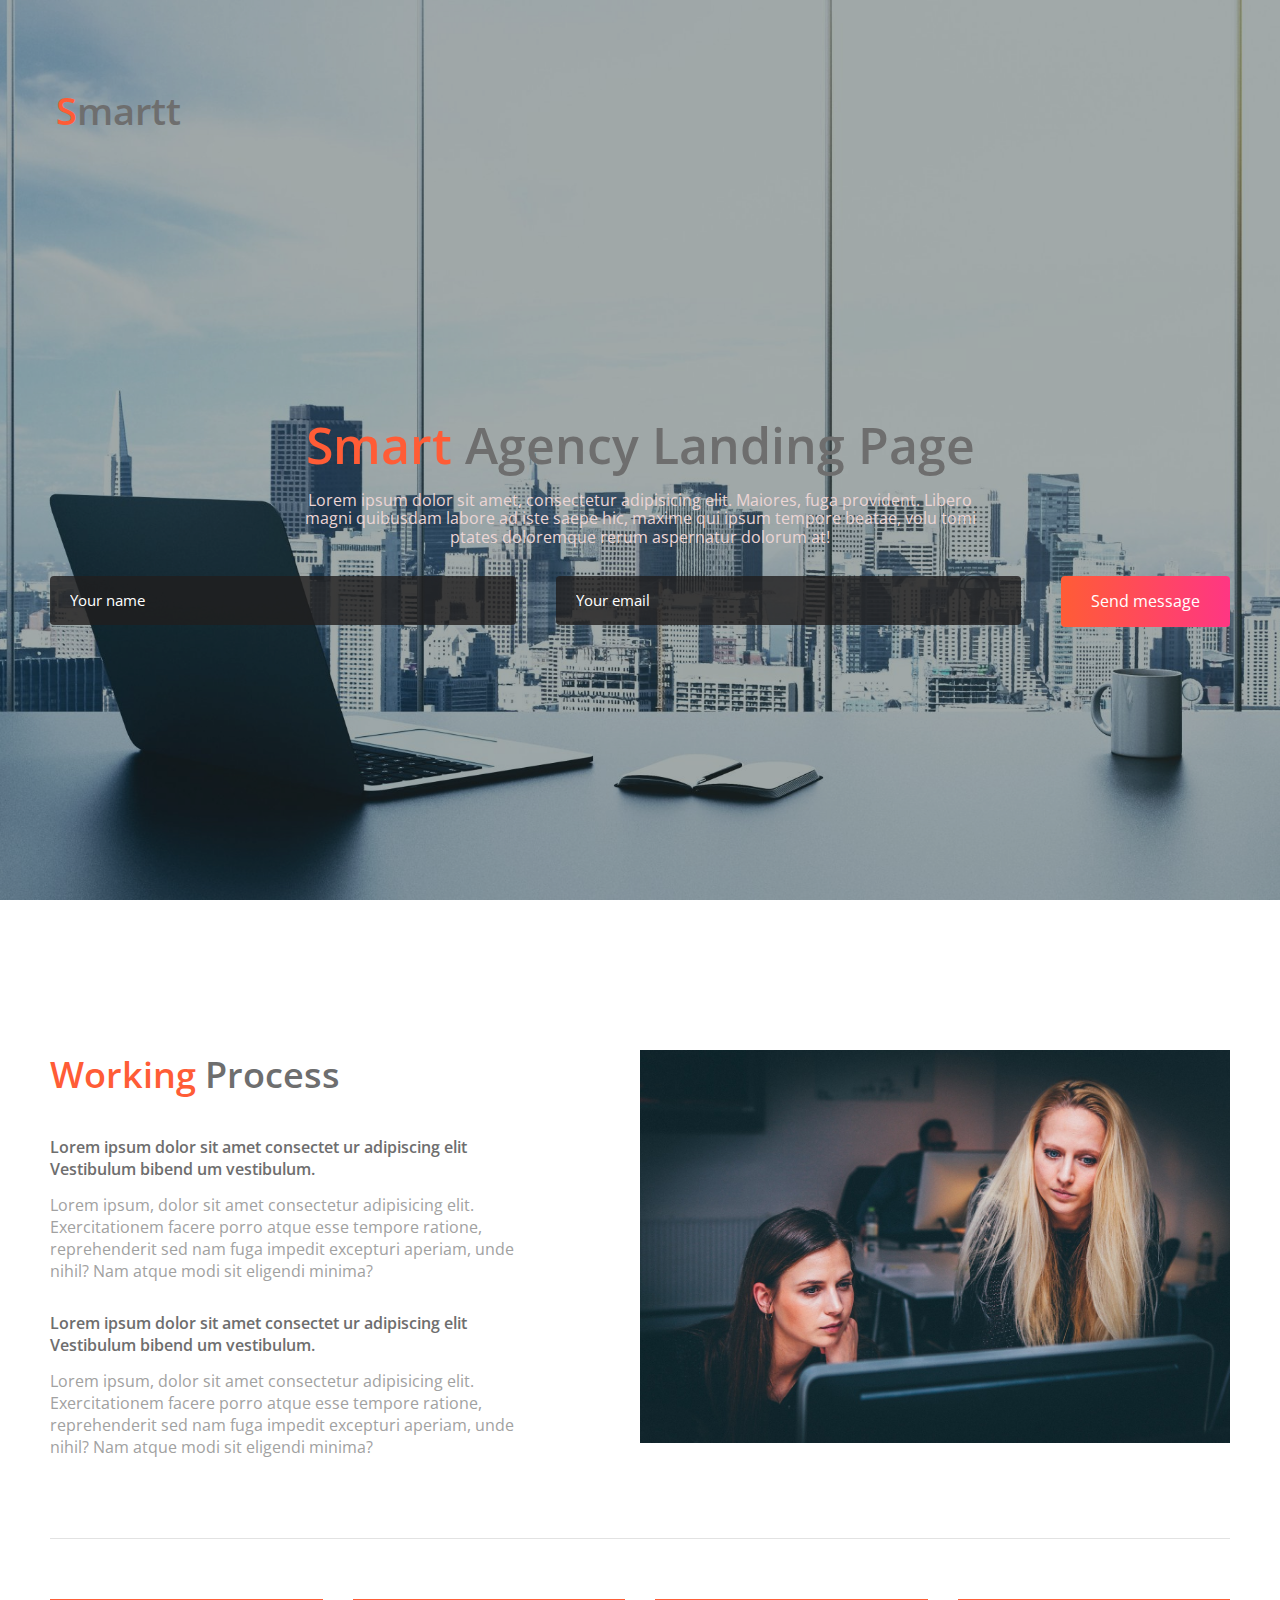
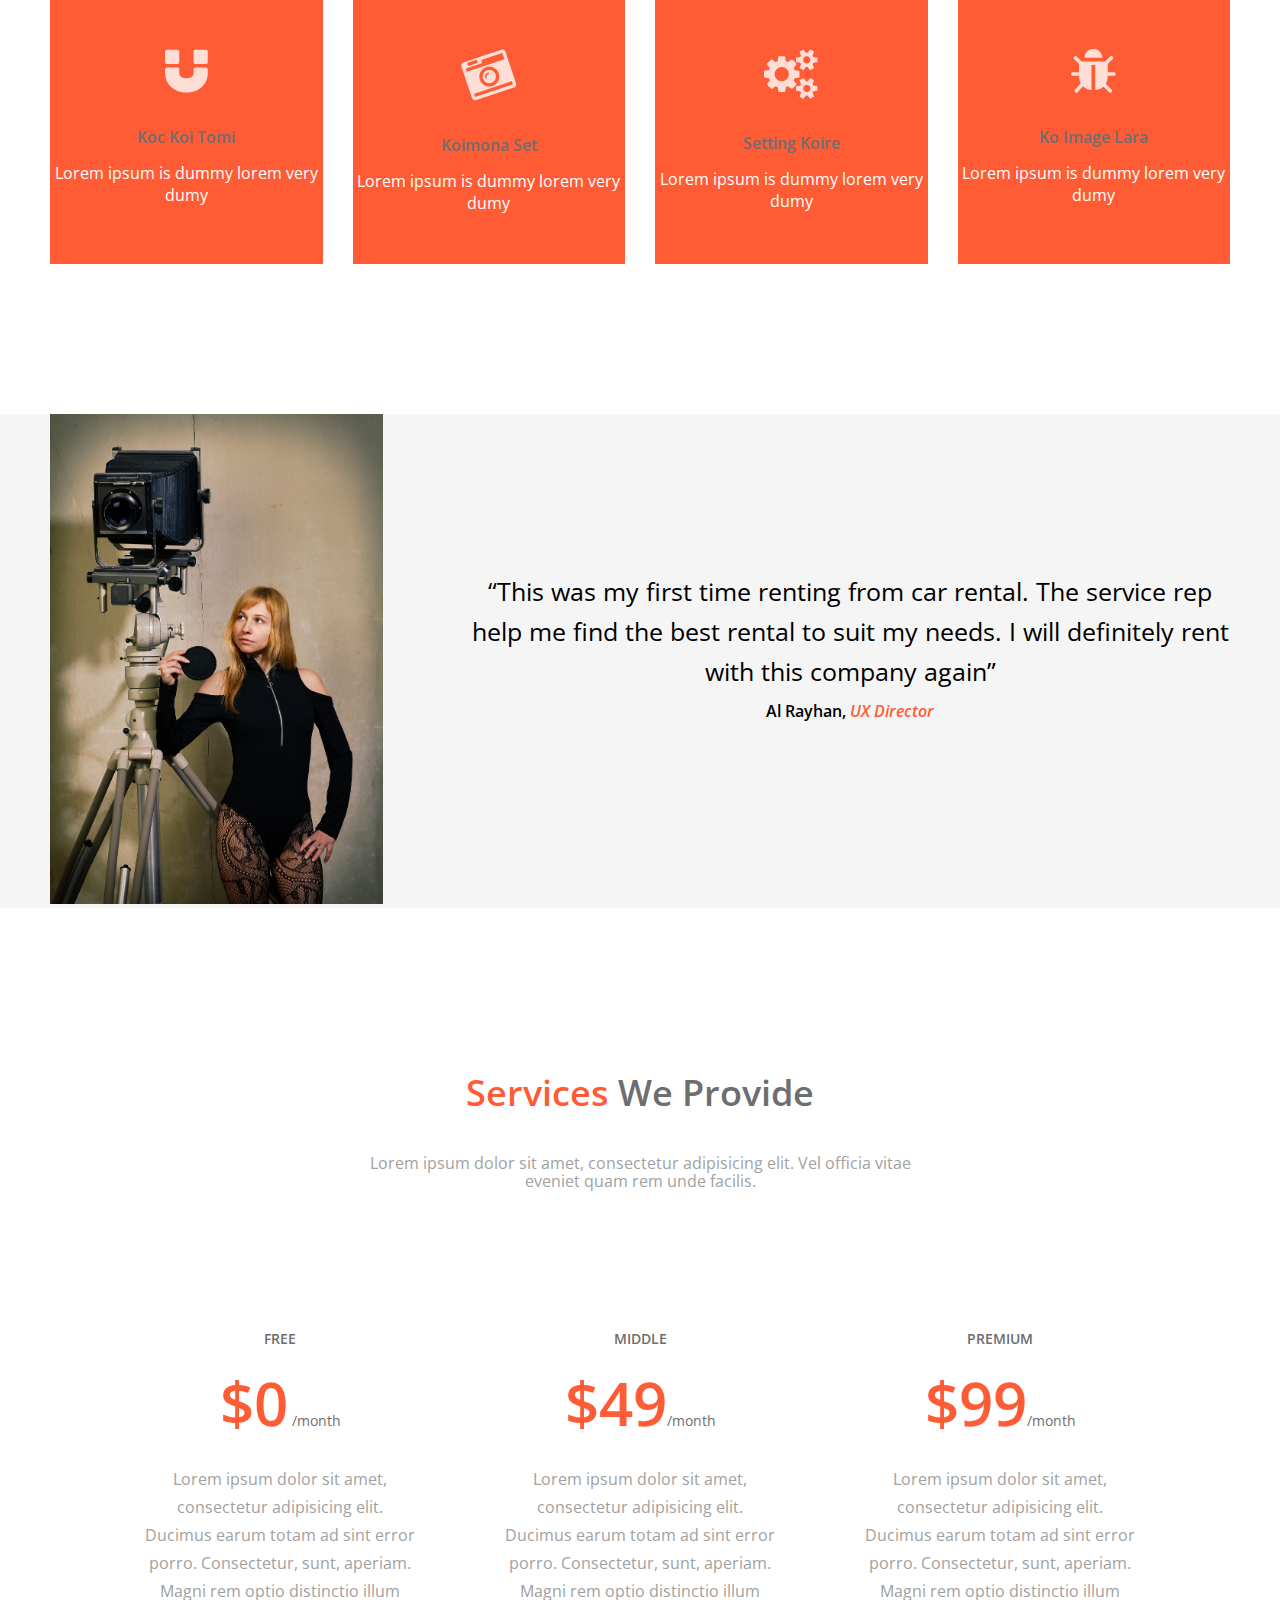
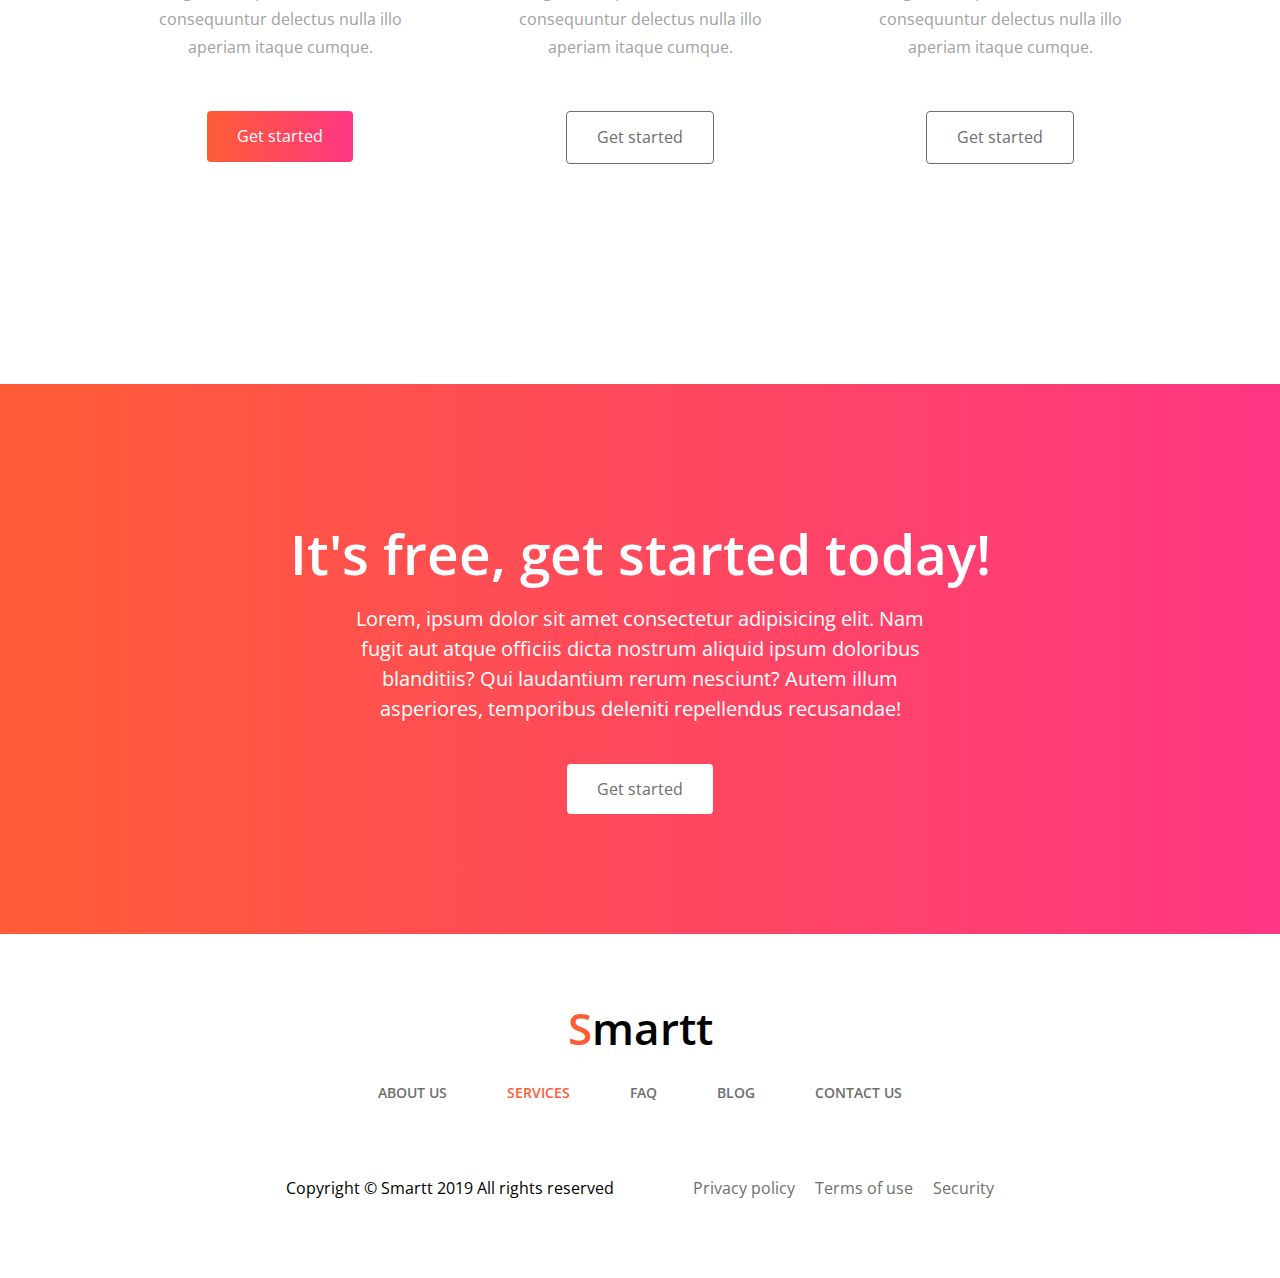
==== commit 8a05d68f: "Adaptive part" ====
--- a/index.html
+++ b/index.html
@@ -36,7 +36,7 @@
                 <div class="section-header-wrapper__form-input">
                     <input type="text" placeholder="Your email" />
                 </div>
-                <div><button class="button-main">Send message</button></div>
+                <div ><button class="button-main">Send message</button></div>
             </form>
             </div>
           </div>
@@ -154,8 +154,8 @@
             <div class="section-plans__list-item active">
               <div class="section-plans__list-item_title">Free</div>
               <div class="section-plans__list-item_price">
-                <span class="prefix">$0</span
-                ><span class="postfix">/month</span>
+                <span class="prefix">$0</span>
+                <span class="postfix">/month</span>
               </div>
               <div class="section-plans__list-item_description">
                 Lorem ipsum dolor sit amet, consectetur adipisicing elit.
@@ -240,4 +240,4 @@
     </section>
     <!--footer-->
   </body>
-</html>
+</html>--- a/scss/style.css
+++ b/scss/style.css
@@ -344,12 +344,17 @@
 /* === Mixins === */
 /* === Mixins === */
 body {
-  font-family: 'Open Sans', sans-serif;
+  font-family: "Open Sans", sans-serif;
   font-weight: 400;
 }
 
+.section-outer {
+  padding-right: 20px;
+  padding-left: 20px;
+}
+
 .section-inner {
-  width: 1180px;
+  max-width: 1180px;
   margin: 0 auto;
 }
 
@@ -419,8 +424,8 @@
   background: #fff;
   border: 1px solid #6e6e6e;
   color: #6e6e6e;
-  -webkit-transition: .2s;
-  transition: .2s;
+  -webkit-transition: 0.2s;
+  transition: 0.2s;
 }
 
 .button-secondary:hover {
@@ -470,7 +475,7 @@
 }
 
 .section-header::before {
-  content: '';
+  content: "";
   position: absolute;
   z-index: 5;
   top: 0;
@@ -508,6 +513,7 @@
 
 .section-header-wrapper__title, .section-header-wrapper__subtitle {
   text-align: center;
+  color: #ecd5d5;
 }
 
 .section-header-wrapper__title {
@@ -536,7 +542,6 @@
   -webkit-box-flex: 1;
       -ms-flex: 1;
           flex: 1;
-  padding-right: 40px;
 }
 
 .section-header-wrapper__form-input input {
@@ -549,8 +554,8 @@
   outline: none;
   border-radius: 4px;
   width: 100%;
-  -webkit-transition: .2s;
-  transition: .2s;
+  -webkit-transition: 0.2s;
+  transition: 0.2s;
 }
 
 .section-header-wrapper__form-input input::-webkit-input-placeholder {
@@ -571,6 +576,27 @@
 
 .section-header-wrapper__form-input input:focus {
   background: #201e1e;
+}
+
+@media (min-width: 576px) {
+  .section-header-wrapper__form-input {
+    padding-right: 40px;
+  }
+}
+
+@media (max-width: 575px) {
+  .section-header-wrapper__form {
+    -webkit-box-orient: vertical;
+    -webkit-box-direction: normal;
+        -ms-flex-direction: column;
+            flex-direction: column;
+  }
+  .section-header-wrapper__form-input {
+    margin-bottom: 15px;
+  }
+  .section-header-wrapper__form .button-main {
+    width: 100%;
+  }
 }
 
 .section-promo {
@@ -587,10 +613,6 @@
 .section-promo-top__content, .section-promo-top__video {
   -ms-flex-preferred-size: 50%;
       flex-basis: 50%;
-}
-
-.section-promo-top__content {
-  padding-right: 90px;
 }
 
 .section-promo-top__content .title {
@@ -608,6 +630,27 @@
 .section-promo-top__video img {
   width: 100%;
   height: auto;
+}
+
+@media (max-width: 767px) {
+  .section-promo-top {
+    -webkit-box-orient: vertical;
+    -webkit-box-direction: normal;
+        -ms-flex-direction: column;
+            flex-direction: column;
+  }
+  .section-promo-top__video {
+    -webkit-box-ordinal-group: 0;
+        -ms-flex-order: -1;
+            order: -1;
+    margin-bottom: 20px;
+  }
+}
+
+@media (min-width: 768px) {
+  .section-promo-top__content {
+    padding-right: 90px;
+  }
 }
 
 .section-promo-bot {
@@ -629,8 +672,22 @@
   color: #fff;
 }
 
-.section-promo-bot .description-item + .description-item {
-  margin-left: 30px;
+@media (min-width: 576px) {
+  .section-promo-bot .description-item + .description-item {
+    margin-left: 30px;
+  }
+}
+
+@media (max-width: 575px) {
+  .section-promo-bot {
+    -webkit-box-orient: vertical;
+    -webkit-box-direction: normal;
+        -ms-flex-direction: column;
+            flex-direction: column;
+  }
+  .section-promo-bot .description-item + .description-item {
+    margin-top: 30px;
+  }
 }
 
 .section-founder {
@@ -643,21 +700,9 @@
   display: flex;
 }
 
-.section-founder__img {
-  -ms-flex-item-align: end;
-      align-self: flex-end;
-}
-
 .section-founder__img img {
-  width: 90%;
-  height: 90%;
-}
-
-.section-founder__content {
-  padding-left: 40px;
-  -ms-flex-item-align: center;
-      -ms-grid-row-align: center;
-      align-self: center;
+  max-width: 90%;
+  max-height: 90%;
 }
 
 .section-founder__content-text {
@@ -676,6 +721,34 @@
 
 .section-founder__content-name span {
   font-style: italic;
+}
+
+@media (max-width: 575px) {
+  .section-founder .section-inner {
+    -webkit-box-orient: vertical;
+    -webkit-box-direction: normal;
+        -ms-flex-direction: column;
+            flex-direction: column;
+  }
+  .section-founder__content {
+    -webkit-box-ordinal-group: 0;
+        -ms-flex-order: -1;
+            order: -1;
+  }
+}
+
+@media (min-width: 576px) {
+  .section-founder__img {
+    -ms-flex-item-align: end;
+        align-self: flex-end;
+  }
+  .section-founder__content {
+    -ms-flex-item-align: center;
+        -ms-grid-row-align: center;
+        align-self: center;
+    padding-left: 50px;
+    margin-bottom: 20px;
+  }
 }
 
 .section-plans {
@@ -695,9 +768,8 @@
 .section-plans__subtitle {
   font-size: 16px;
   font-weight: 400;
-  margin: 0 auto 110px;
   color: #a1a1a1;
-  widows: 60%;
+  margin-bottom: 80px;
 }
 
 .section-plans__list {
@@ -709,10 +781,6 @@
           justify-content: center;
 }
 
-.section-plans__list .active {
-  background-color: #d3f0fa;
-}
-
 .section-plans__list-item {
   -ms-flex-preferred-size: 360px;
       flex-basis: 360px;
@@ -754,6 +822,27 @@
   margin-bottom: 50px;
 }
 
+.section-plans__list-item .active {
+  background-color: #d3f0fa;
+}
+
+@media (max-width: 575px) {
+  .section-plans__list {
+    -webkit-box-orient: vertical;
+    -webkit-box-direction: normal;
+        -ms-flex-direction: column;
+            flex-direction: column;
+  }
+}
+
+@media (min-width: 576px) {
+  .section-plans__subtitle {
+    width: 50%;
+    margin-right: auto;
+    margin-left: auto;
+  }
+}
+
 .section-free {
   text-align: center;
   color: #fff;
@@ -767,14 +856,20 @@
   font-weight: 600;
   font-size: 55px;
   line-height: 60px;
+  padding-bottom: 20px;
 }
 
 .section-free__description {
   font-weight: 400;
   font-size: 20px;
   line-height: 30px;
-  width: 50%;
   margin: 0 auto 40px;
+}
+
+@media (min-width: 992px) {
+  .section-free__description {
+    width: 50%;
+  }
 }
 
 .section-footer {
@@ -802,10 +897,6 @@
   list-style: none;
 }
 
-.section-footer__nav li + li {
-  margin-left: 60px;
-}
-
 .section-footer__nav li a {
   font-weight: 600;
   font-size: 14px;
@@ -813,17 +904,34 @@
   text-transform: uppercase;
   color: #6e6e6e;
   text-decoration: none;
-  -webkit-transition: .2s ease-in;
-  transition: .2s ease-in;
+  -webkit-transition: 0.2s ease-in;
+  transition: 0.2s ease-in;
 }
 
 .section-footer__nav li a:hover, .section-footer__nav li a.active {
   color: #ff5c36;
 }
 
+@media (max-width: 575px) {
+  .section-footer__nav {
+    -webkit-box-orient: vertical;
+    -webkit-box-direction: normal;
+        -ms-flex-direction: column;
+            flex-direction: column;
+    text-align: center;
+  }
+  .section-footer__nav li + li {
+    margin-top: 10px;
+  }
+}
+
+@media (min-width: 576px) {
+  .section-footer__nav li + li {
+    margin-left: 60px;
+  }
+}
+
 .section-footer__copyright_links {
-  width: 80%;
-  margin: 0 auto;
   display: -webkit-box;
   display: -ms-flexbox;
   display: flex;
@@ -834,6 +942,23 @@
   line-height: 20px;
 }
 
+@media (min-width: 1200px) {
+  .section-footer__copyright_links {
+    width: 60%;
+    margin: 0 auto;
+  }
+}
+
+@media (max-width: 575px) {
+  .section-footer__copyright_links {
+    -webkit-box-orient: vertical;
+    -webkit-box-direction: normal;
+        -ms-flex-direction: column;
+            flex-direction: column;
+    text-align: center;
+  }
+}
+
 .helper-links {
   margin: 0;
   padding: 0;
@@ -855,4 +980,21 @@
 .helper-links li a:hover {
   text-decoration: underline;
 }
+
+@media (max-width: 575px) {
+  .helper-links {
+    display: -webkit-inline-box;
+    display: -ms-inline-flexbox;
+    display: inline-flex;
+    margin-top: 20px;
+  }
+}
+
+@media (min-width: 576px) {
+  .helper-links {
+    display: -webkit-box;
+    display: -ms-flexbox;
+    display: flex;
+  }
+}
 /*# sourceMappingURL=style.css.map */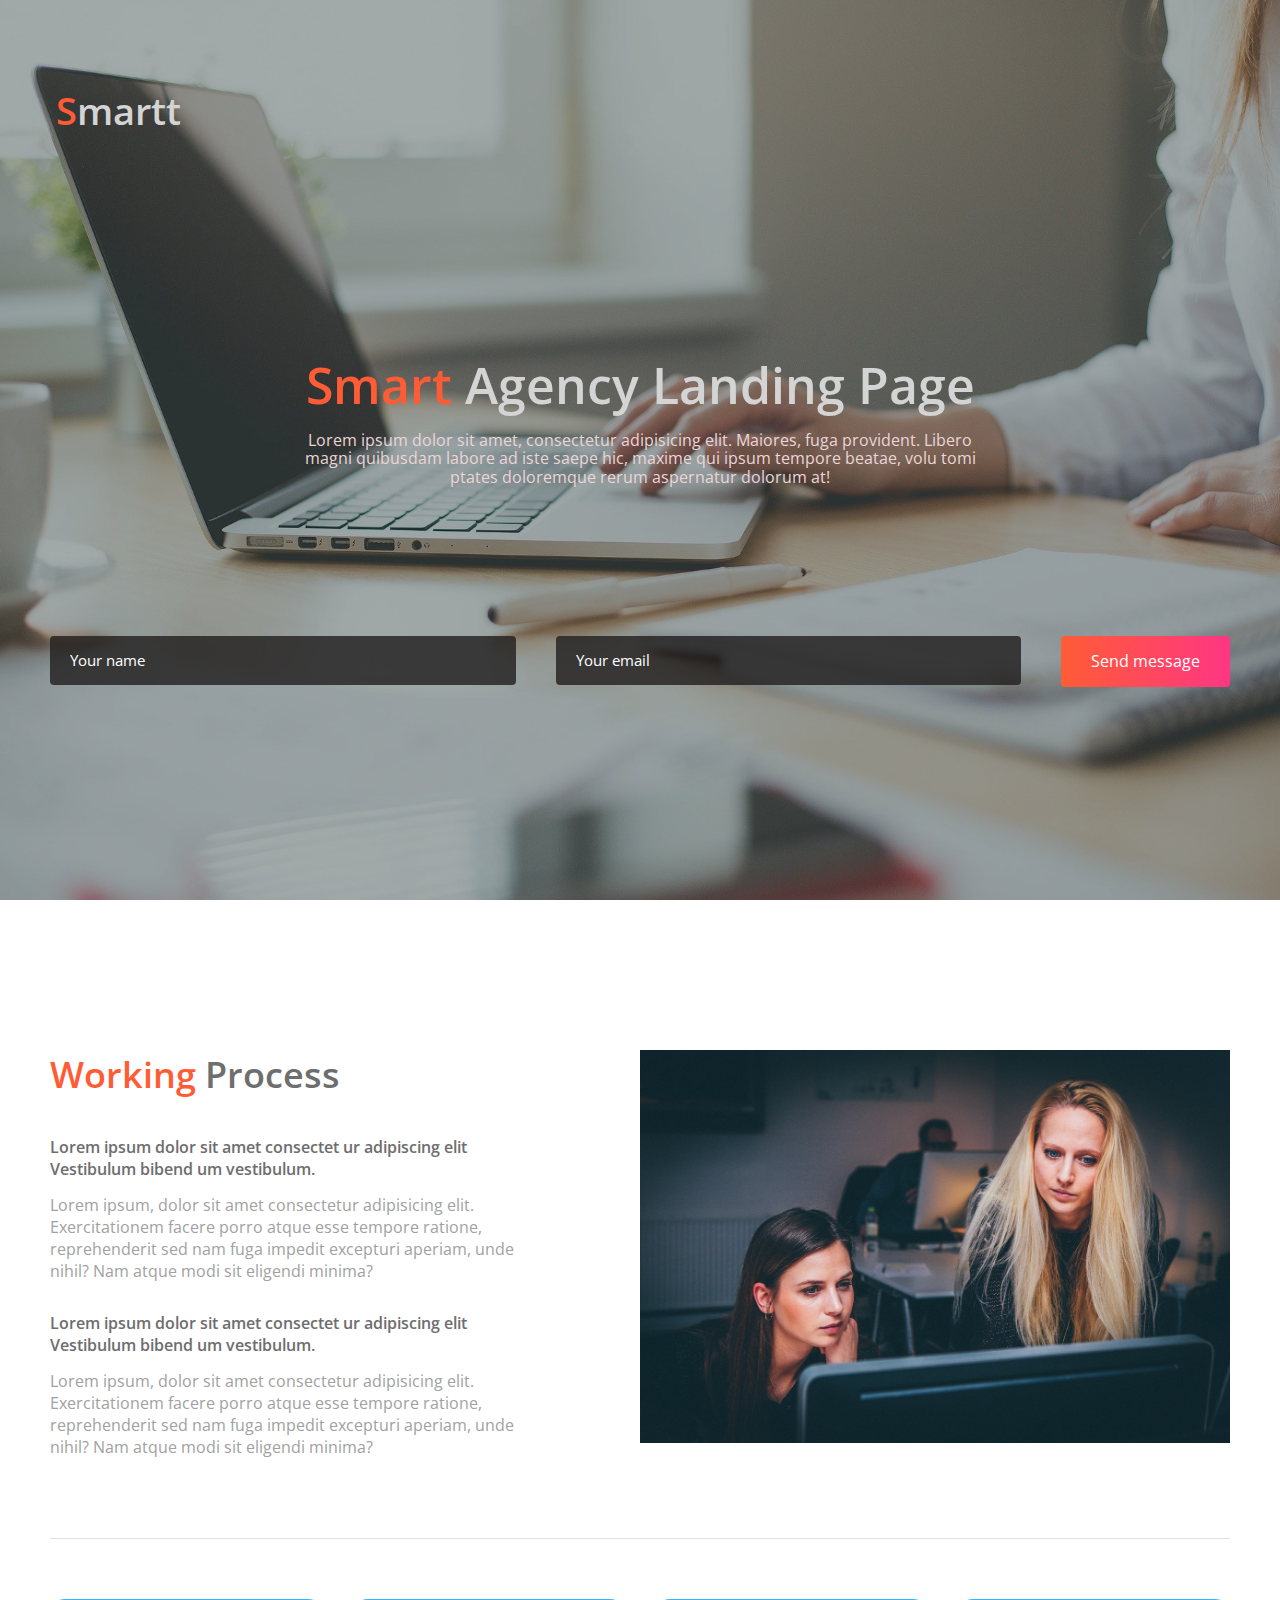
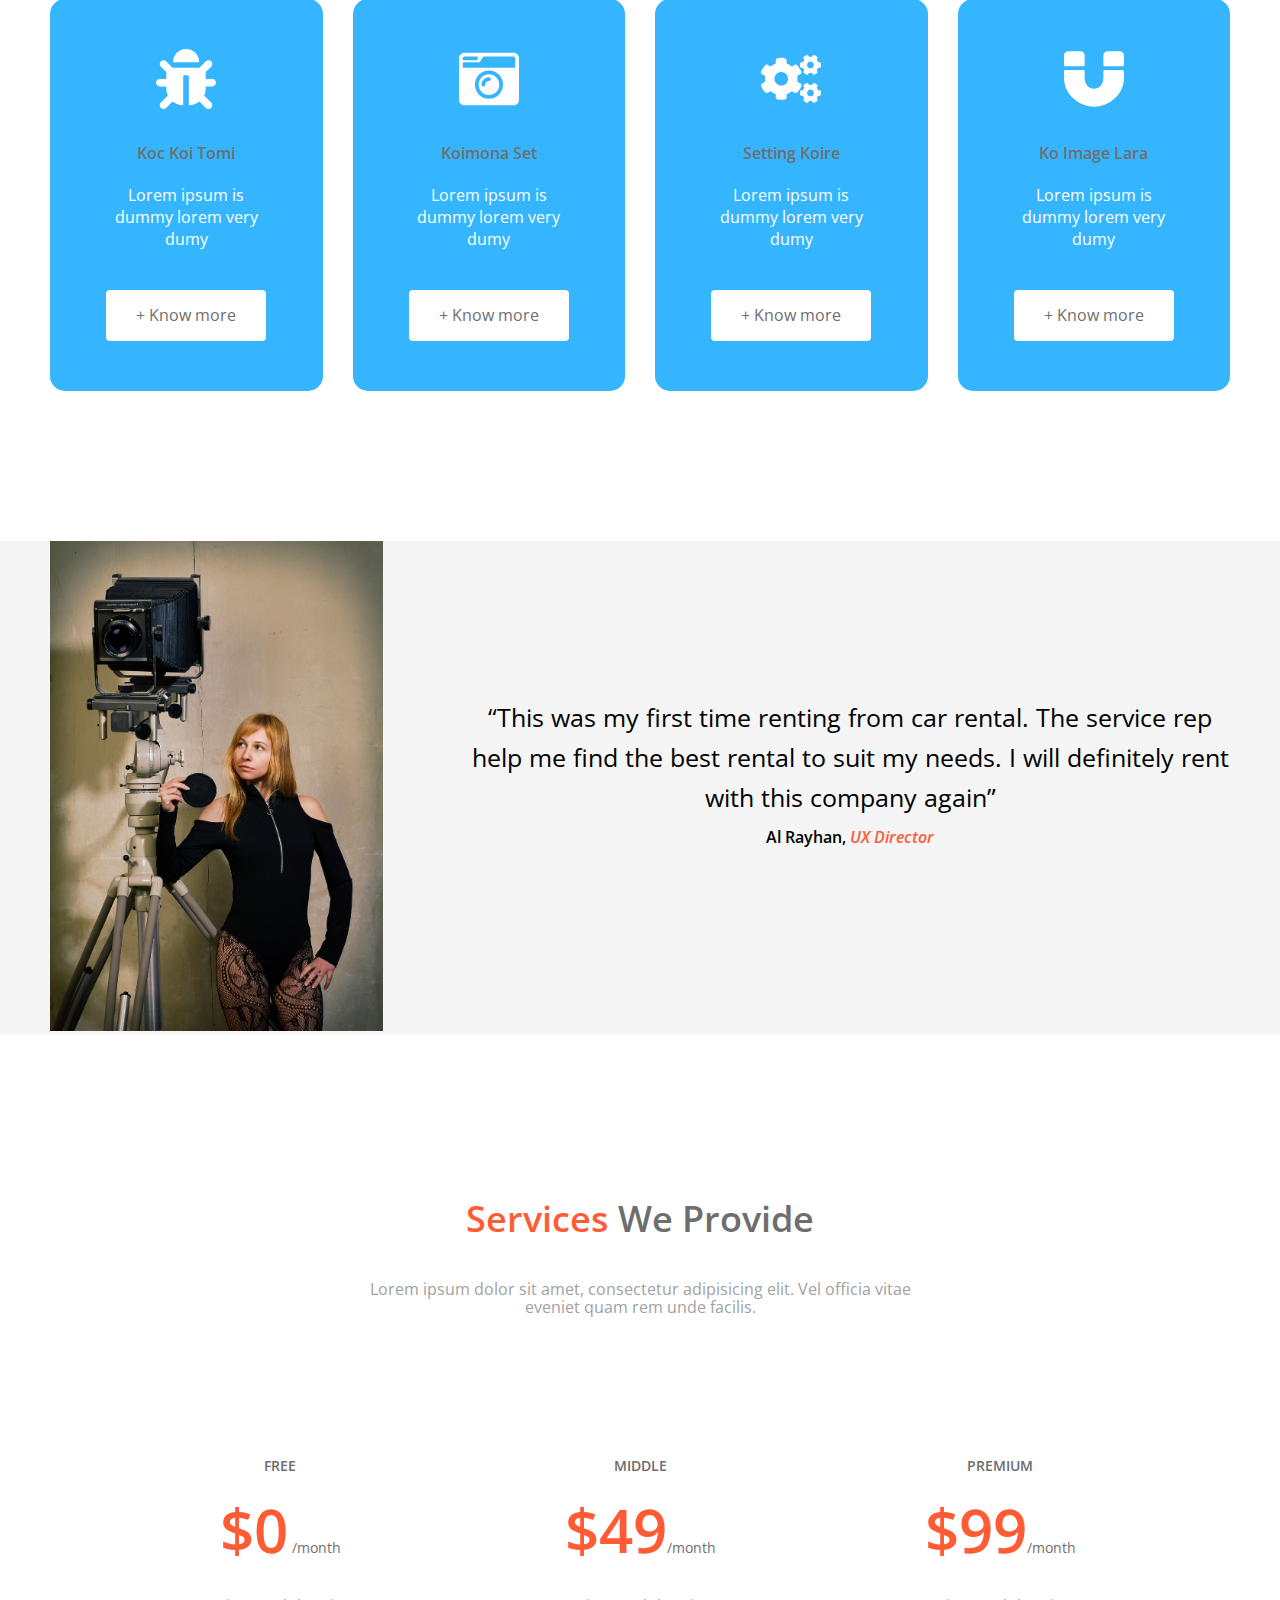
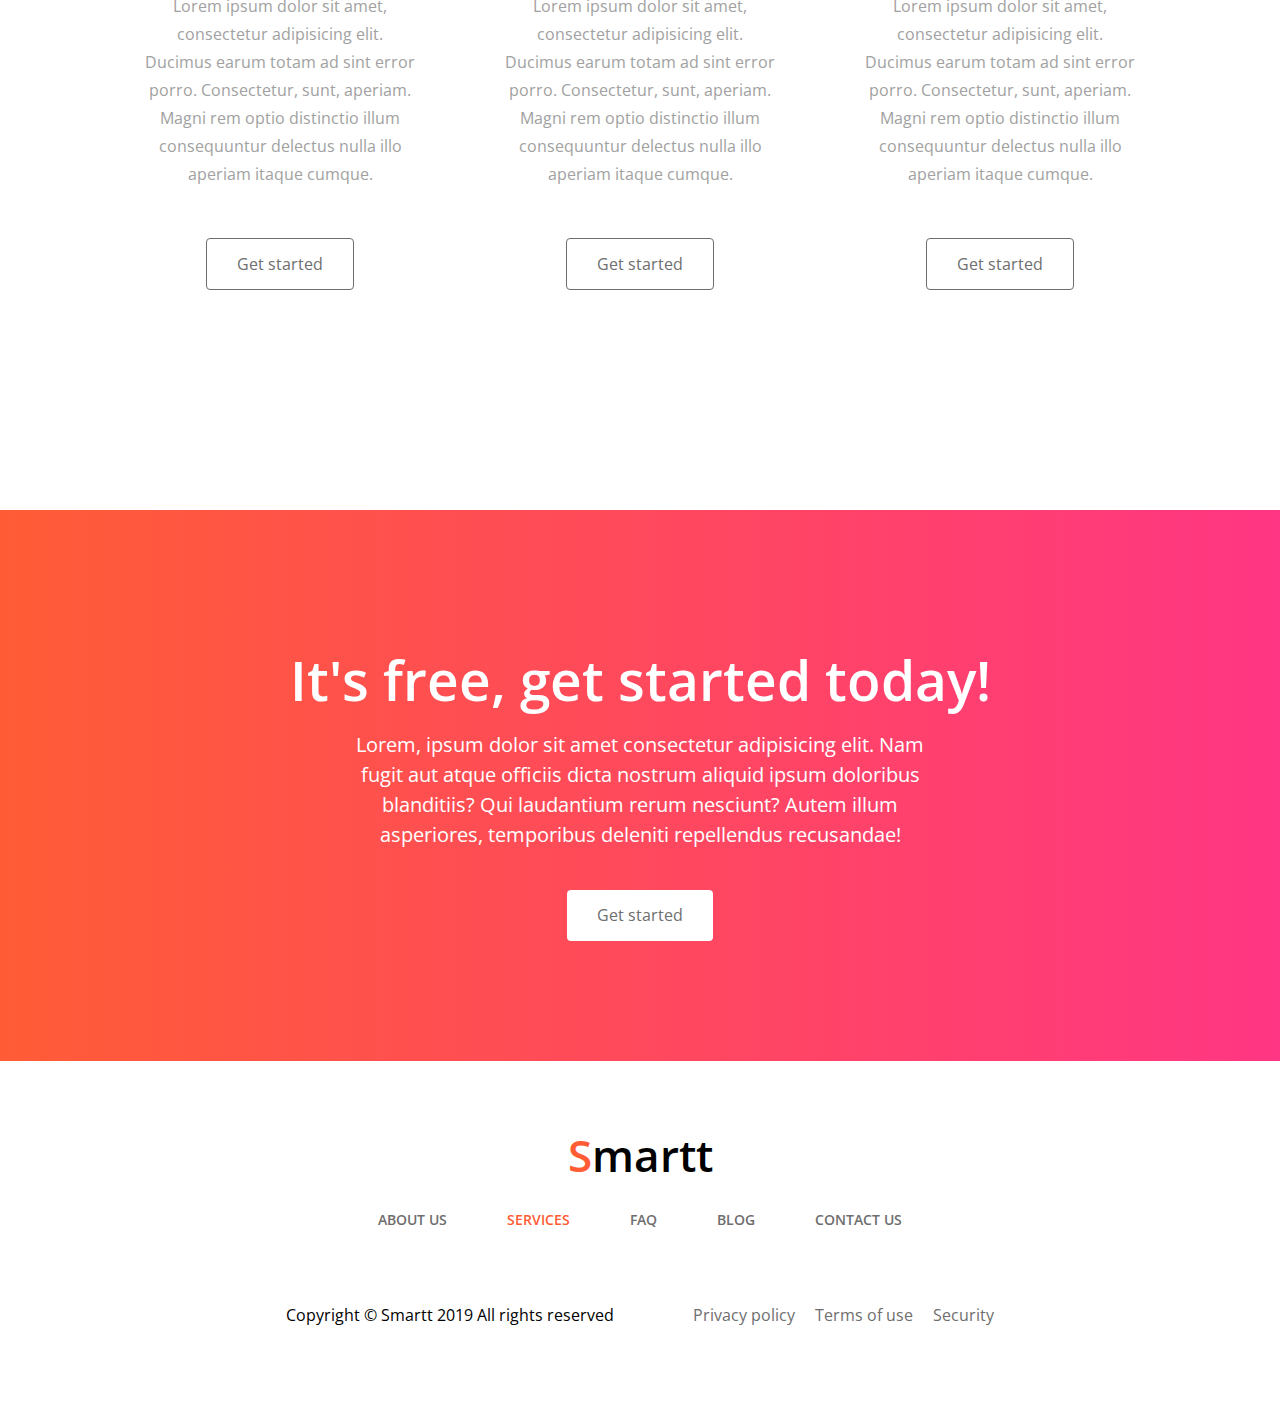
==== commit db913bb5: "a little bit of adaptivity" ====
--- a/index.html
+++ b/index.html
@@ -82,38 +82,50 @@
         <div class="section-promo-bot">
           <div class="description-item">
             <div class="description-item__icon">
-              <img src="images/icon-1.png" alt="" />
+              <img src="images/svg/bug-solid.svg" alt="" />
             </div>
             <div class="description-item__title">Koc Koi Tomi</div>
             <div class="description-item__text">
               Lorem ipsum is dummy lorem very dumy
             </div>
-          </div>
-          <div class="description-item">
-            <div class="description-item__icon">
-              <img src="images/icon-2.png" alt="" />
+            <div class="description-item__button">
+              <button class="button-free">+ Know more</button>
+            </div>
+          </div>
+          <div class="description-item">
+            <div class="description-item__icon">
+              <img src="images/svg/camera-retro-solid.svg" alt="" />
             </div>
             <div class="description-item__title">Koimona Set</div>
             <div class="description-item__text">
               Lorem ipsum is dummy lorem very dumy
             </div>
-          </div>
-          <div class="description-item">
-            <div class="description-item__icon">
-              <img src="images/icon-3.png" alt="" />
+            <div class="description-item__button">
+              <button class="button-free">+ Know more</button>
+            </div>
+          </div>
+          <div class="description-item">
+            <div class="description-item__icon">
+              <img src="images/svg/cogs-solid.svg" alt="" />
             </div>
             <div class="description-item__title">Setting Koire</div>
             <div class="description-item__text">
               Lorem ipsum is dummy lorem very dumy
             </div>
-          </div>
-          <div class="description-item">
-            <div class="description-item__icon">
-              <img src="images/icon-4.png" alt="" />
+            <div class="description-item__button">
+              <button class="button-free">+ Know more</button>
+            </div>
+          </div>
+          <div class="description-item">
+            <div class="description-item__icon">
+              <img src="images/svg/magnet-solid.svg" alt="" />
             </div>
             <div class="description-item__title">Ko Image Lara</div>
             <div class="description-item__text">
               Lorem ipsum is dummy lorem very dumy
+            </div>
+            <div class="description-item__button">
+              <button class="button-free">+ Know more</button>
             </div>
           </div>
         </div>
@@ -151,7 +163,7 @@
             officia vitae eveniet quam rem unde facilis.
           </div>
           <div class="section-plans__list">
-            <div class="section-plans__list-item active">
+            <div class="section-plans__list-item">
               <div class="section-plans__list-item_title">Free</div>
               <div class="section-plans__list-item_price">
                 <span class="prefix">$0</span>
@@ -163,7 +175,7 @@
                 aperiam. Magni rem optio distinctio illum consequuntur delectus
                 nulla illo aperiam itaque cumque.
               </div>
-              <div><a href="#" class="button-main">Get started</a></div>
+              <div><a href="#" class="btn button-secondary">Get started</a></div>
             </div>
             <div class="section-plans__list-item">
               <div class="section-plans__list-item_title">Middle</div>
@@ -177,7 +189,7 @@
                 aperiam. Magni rem optio distinctio illum consequuntur delectus
                 nulla illo aperiam itaque cumque.
               </div>
-              <div><a href="#" class="button-secondary">Get started</a></div>
+              <div><a href="#" class="btn button-secondary">Get started</a></div>
             </div>
             <div class="section-plans__list-item">
               <div class="section-plans__list-item_title">Premium</div>
@@ -191,7 +203,7 @@
                 aperiam. Magni rem optio distinctio illum consequuntur delectus
                 nulla illo aperiam itaque cumque.
               </div>
-              <div><a href="#" class="button-secondary">Get started</a></div>
+              <div><a href="#" class="btn button-secondary">Get started</a></div>
             </div>
           </div>
         </div>
@@ -239,5 +251,8 @@
       </div>
     </section>
     <!--footer-->
+    <!--Scripts-->
+    <script src="js/main.js"></script>
+    <!--Scripts-->
   </body>
 </html>--- a/scss/style.css
+++ b/scss/style.css
@@ -456,7 +456,7 @@
 
 .section-header {
   color: #fff;
-  background: url("../images/business-travel-policy.jpg") no-repeat 50% 50%;
+  background: url("../images/notebook.jpg") no-repeat 50% 50%;
   background-size: cover;
   position: relative;
 }
@@ -490,7 +490,7 @@
   font-size: 38px;
   -ms-flex-negative: 1;
       flex-shrink: 1;
-  color: #6e6e6e;
+  color: #d4d4d4;
   padding: 9px 6px;
   margin-top: 80px;
 }
@@ -520,16 +520,21 @@
   font-size: 50px;
   font-weight: 600;
   line-height: 60px;
-  color: #6e6e6e;
+  color: #d4d4d4;
   margin-bottom: 16px;
 }
 
 .section-header-wrapper__subtitle {
   font-size: 16px;
   font-weight: 400;
-  margin-bottom: 45px;
   margin: 0 auto 30px;
   width: 60%;
+}
+
+@media (min-width: 768px) {
+  .section-header-wrapper__subtitle {
+    padding-bottom: 120px;
+  }
 }
 
 .section-header-wrapper__form {
@@ -665,14 +670,51 @@
 
 .section-promo-bot .description-item {
   padding: 50px 0;
-  background-color: #ff5c36;
+  background-color: #36b5ff;
+  border-radius: 15px;
+}
+
+.section-promo-bot .description-item__title {
+  margin-bottom: 20px;
+}
+
+.section-promo-bot .description-item__icon {
+  width: 100%;
+}
+
+.section-promo-bot .description-item__icon svg {
+  color: #000;
 }
 
 .section-promo-bot .description-item__text {
   color: #fff;
-}
-
-@media (min-width: 576px) {
+  width: 60%;
+  margin: 0 auto;
+}
+
+.section-promo-bot .description-item__button {
+  -ms-flex-item-align: end;
+      align-self: flex-end;
+  margin-top: 40px;
+}
+
+@media (min-width: 576px) and (max-width: 991px) {
+  .section-promo-bot {
+    -ms-flex-wrap: wrap;
+        flex-wrap: wrap;
+    -webkit-box-pack: space-evenly;
+        -ms-flex-pack: space-evenly;
+            justify-content: space-evenly;
+    -webkit-box-align: center;
+        -ms-flex-align: center;
+            align-items: center;
+  }
+  .section-promo-bot .description-item {
+    margin-bottom: 20px;
+  }
+}
+
+@media (min-width: 992px) {
   .section-promo-bot .description-item + .description-item {
     margin-left: 30px;
   }
@@ -701,8 +743,8 @@
 }
 
 .section-founder__img img {
-  max-width: 90%;
-  max-height: 90%;
+  width: 90%;
+  height: 90%;
 }
 
 .section-founder__content-text {
@@ -735,9 +777,13 @@
         -ms-flex-order: -1;
             order: -1;
   }
-}
-
-@media (min-width: 576px) {
+  .section-founder__img img {
+    max-width: 90%;
+    max-height: 90%;
+  }
+}
+
+@media (min-width: 768px) {
   .section-founder__img {
     -ms-flex-item-align: end;
         align-self: flex-end;
@@ -787,6 +833,10 @@
   padding: 60px 45px;
 }
 
+.section-plans__list-item:hover {
+  background-color: #d3f0fa;
+}
+
 .section-plans__list-item_title {
   font-weight: 600;
   text-transform: uppercase;
@@ -822,11 +872,7 @@
   margin-bottom: 50px;
 }
 
-.section-plans__list-item .active {
-  background-color: #d3f0fa;
-}
-
-@media (max-width: 575px) {
+@media (max-width: 767px) {
   .section-plans__list {
     -webkit-box-orient: vertical;
     -webkit-box-direction: normal;
@@ -949,7 +995,7 @@
   }
 }
 
-@media (max-width: 575px) {
+@media (max-width: 767px) {
   .section-footer__copyright_links {
     -webkit-box-orient: vertical;
     -webkit-box-direction: normal;
@@ -981,7 +1027,7 @@
   text-decoration: underline;
 }
 
-@media (max-width: 575px) {
+@media (max-width: 767px) {
   .helper-links {
     display: -webkit-inline-box;
     display: -ms-inline-flexbox;
@@ -990,7 +1036,7 @@
   }
 }
 
-@media (min-width: 576px) {
+@media (min-width: 768px) {
   .helper-links {
     display: -webkit-box;
     display: -ms-flexbox;
